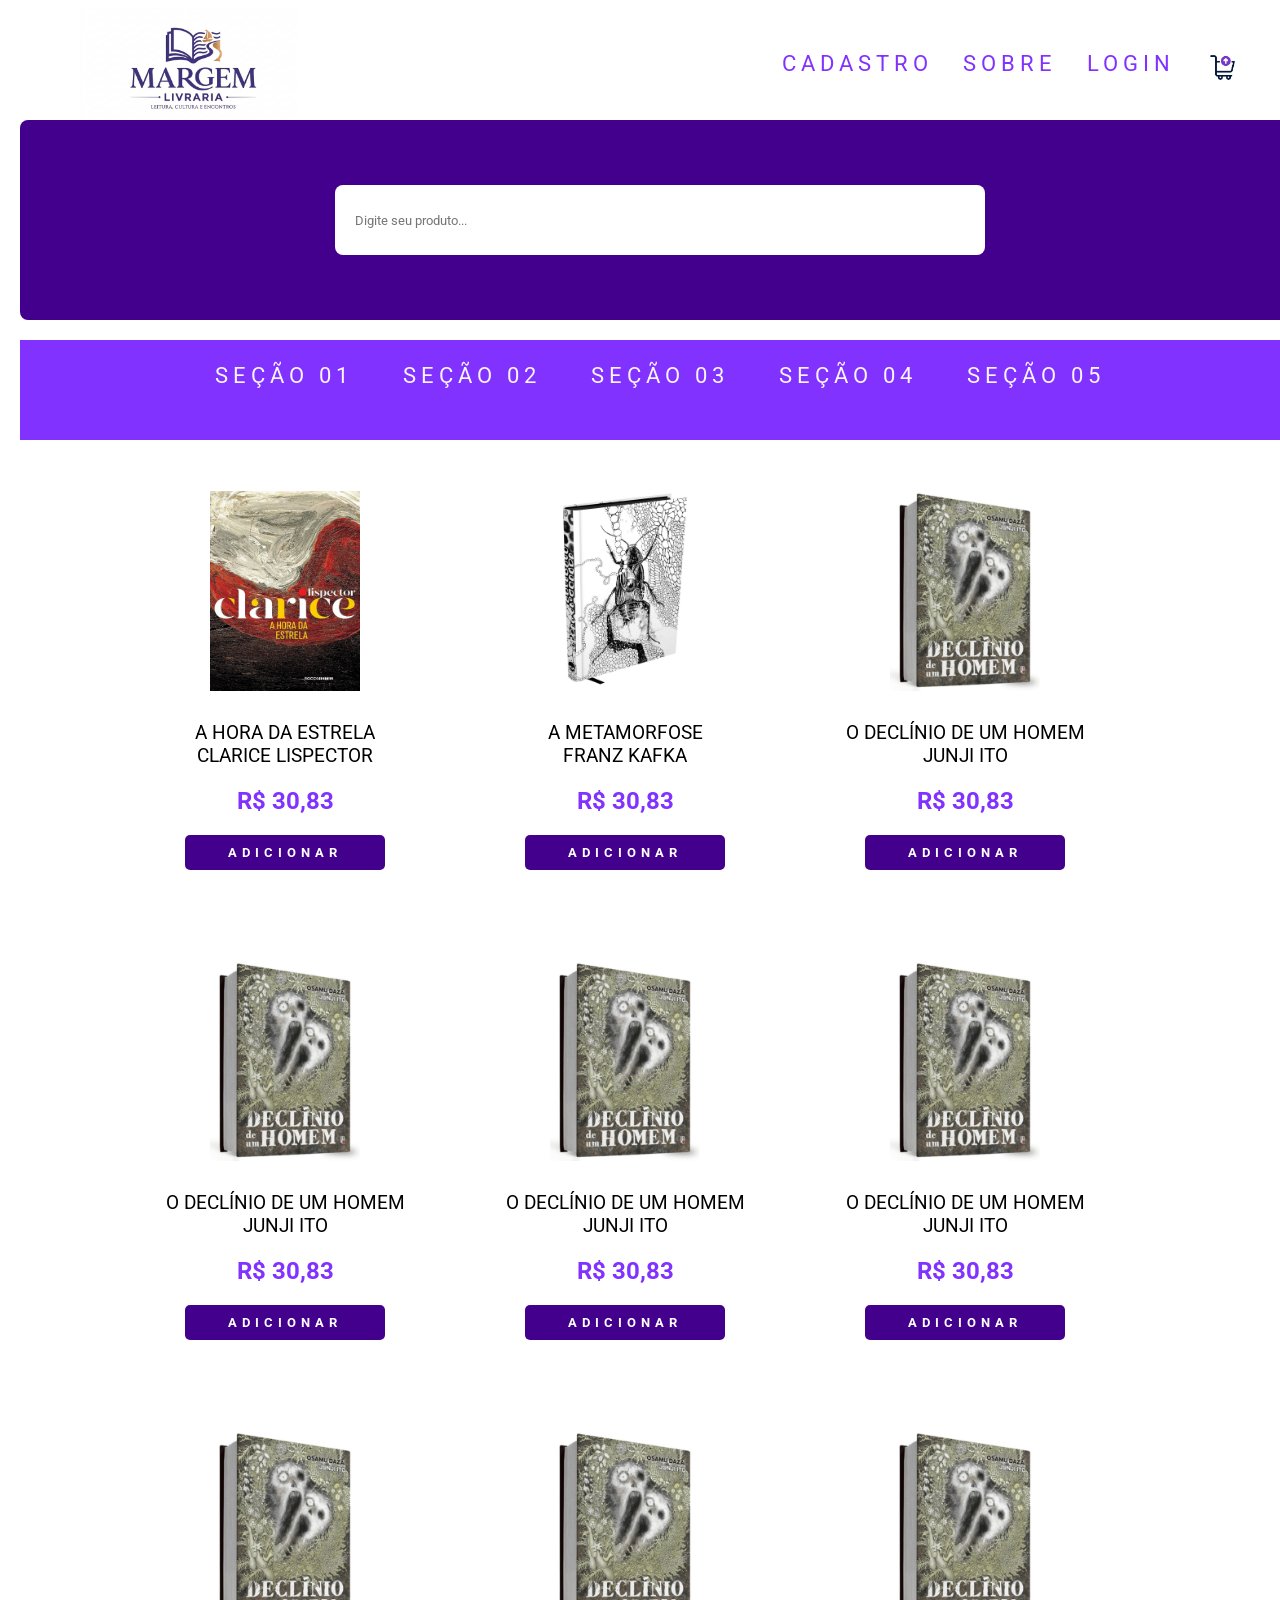
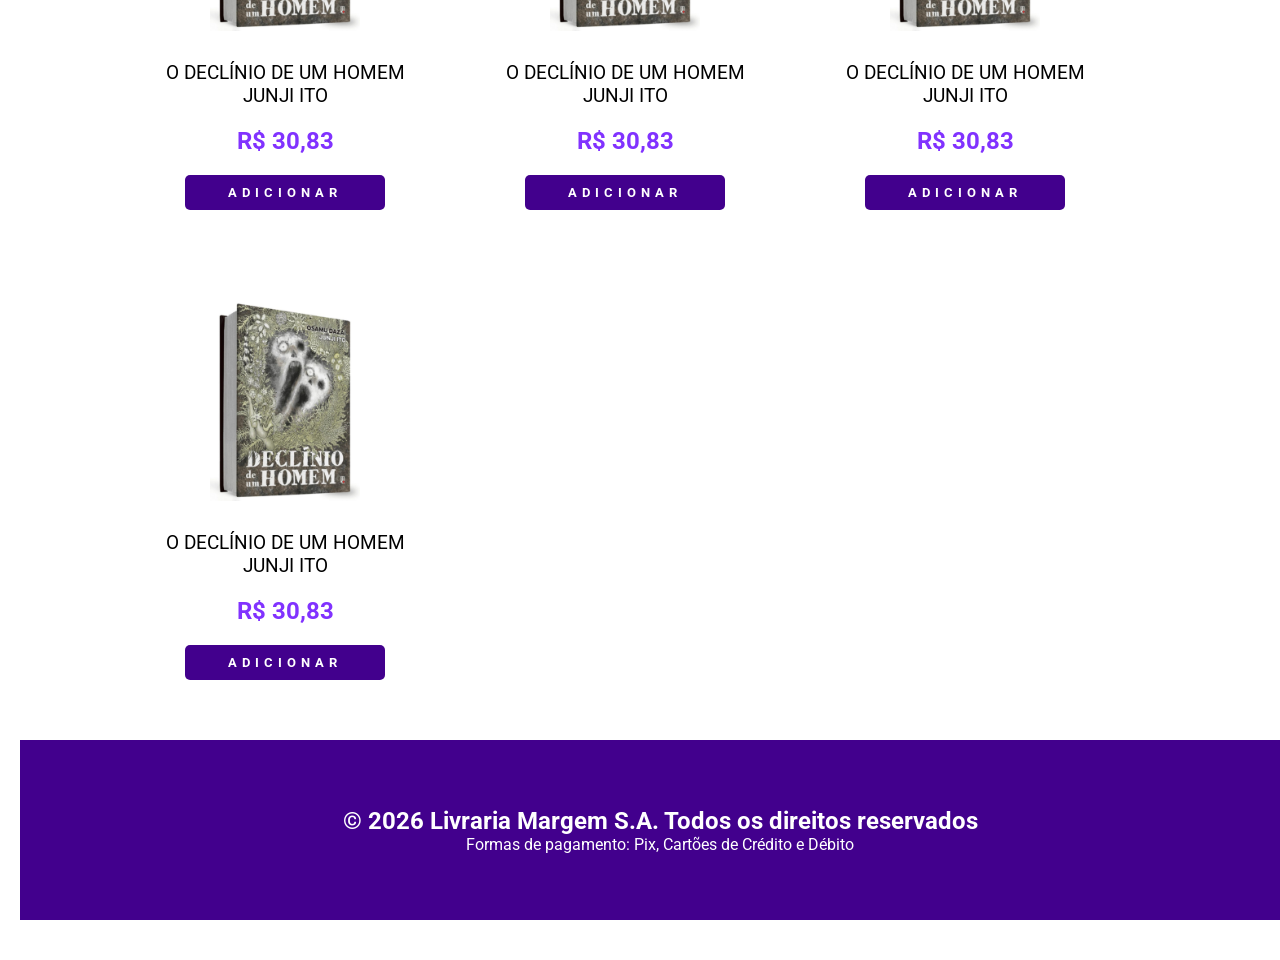
==== index.html @ a01d1246 "Menu seções criado" ====
<!DOCTYPE html>
<html lang="pt-br">
<head>
    <meta charset="UTF-8">
    <meta name="viewport" content="width=device-width, initial-scale=1.0">
    <title>Projeto Livraria Margem</title>

    <link rel="stylesheet" href="css/style_estrutura_pagina.css">
</head>
<body>

    <main id="geral">

        <header id="cabecalho">

            <div id="logo">
                <a href="index.html">
                    <img src="imagens/logo_atual_oficial.png" alt="Logo da Livraria Margem">
                </a>
            </div>

            <nav id="menu">
                <ul>
                    <li><a href="paginas/cadastro.html">Cadastro</a></li>
                    <li><a href="paginas/sobre.html">Sobre</a></li>
                    <li><a href="paginas/login.html">Login</a></li>

                    <li>
                        <a href="paginas/carrinho.html">
                            <img src="imagens/carrinho.jpg" alt="Carrinho">
                        </a>
                    </li>

                </ul>
            </nav>

        </header>

        <section id="pesquisa">
            <input
                type="text"
                name="pesquisa"
                class="input-pesquisa"
                placeholder="Digite seu produto...">
        </section>

        <section id="secoes-produtos">
            <ul id="menu-secoes">
                <li><a href="#" class="lnk-secao">Seção 01</a></li>
                <li><a href="#" class="lnk-secao">Seção 02</a></li>
                <li><a href="#" class="lnk-secao">Seção 03</a></li>
                <li><a href="#" class="lnk-secao">Seção 04</a></li>
                <li><a href="#" class="lnk-secao">Seção 05</a></li>
            </ul>
        </section>

        <section id="cards">

            <div class="card">

                <img src="imagens/a_hora_da_estrela.jfif" alt="A Hora da Estrela">

                <p>A Hora da Estrela <br> Clarice Lispector</p>

                <h2>R$ 30,83</h2>

                <button
                    class="btn-add"
                    data-nome="A Hora da Estrela"
                    data-autor="Clarice Lispector"
                    data-preco="30.83"
                    data-imagem="imagens/a_hora_da_estrela.jfif">

                    Adicionar

                </button>

            </div>

            <div class="card">

                <img src="imagens/a_metamorfose.jfif" alt="A Metamorfose">

                <p>A Metamorfose <br> Franz Kafka</p>

                <h2>R$ 30,83</h2>

                <button
                    class="btn-add"
                    data-nome="A Metamorfose"
                    data-autor="Franz Kafka"
                    data-preco="30.83"
                    data-imagem="imagens/a_metamorfose.jfif">

                    Adicionar

                </button>

            </div>

            <div class="card">
                
                <img src="imagens/declinio_de_um_homem.jfif" alt="O declinio de um homem">

                <p>O Declínio de um Homem <br> Junji Ito</p>

                <h2>R$ 30,83</h2>

                <!-- O Declínio de um Homem -->
                <button
                class="btn-add"
                data-nome="O Declínio de um Homem"
                data-autor="Osamu Dazai"
                data-preco="30.83"
                data-imagem="imagens/declinio_de_um_homem.jfif">
                Adicionar
                </button>
            </div>
            
            <div class="card">

                <img src="imagens/declinio_de_um_homem.jfif" alt="O declinio de um homem">

                <p>O Declínio de um Homem <br> Junji Ito</p>

                <h2>R$ 30,83</h2>

                <!-- Carta ao Pai -->
                <button
                class="btn-add"
                data-nome="Carta ao Pai"
                data-autor="Franz Kafka"
                data-preco="30.83"
                data-imagem="imagens/carta_ao_pai.jpg">
                Adicionar
                </button>
            </div>
            
            <div class="card">

                <img src="imagens/declinio_de_um_homem.jfif" alt="O declinio de um homem">

                <p>O Declínio de um Homem <br> Junji Ito</p>

                <h2>R$ 30,83</h2>

                <!-- Cartas de um Diabo e seu Aprendiz -->
                <button
                class="btn-add"
                data-nome="Cartas de um Diabo e seu Aprendiz"
                data-autor="C. S. Lewis"
                data-preco="30.83"
                data-imagem="imagens/cartas_de_um_diabo.jpg">
                Adicionar
                </button>
            </div>
            
            <div class="card">

                <img src="imagens/declinio_de_um_homem.jfif" alt="O declinio de um homem">

                <p>O Declínio de um Homem <br> Junji Ito</p>

                <h2>R$ 30,83</h2>

                <!-- Dom Casmurro -->
                <button
                class="btn-add"
                data-nome="Dom Casmurro"
                data-autor="Machado de Assis"
                data-preco="30.83"
                data-imagem="imagens/dom_casmurro.jfif">
                Adicionar
                </button>
            </div>
            
            <div class="card">

                <img src="imagens/declinio_de_um_homem.jfif" alt="O declinio de um homem">

                <p>O Declínio de um Homem <br> Junji Ito</p>

                <h2>R$ 30,83</h2>

                <!-- Jantar Secreto -->
                <button
                class="btn-add"
                data-nome="Jantar Secreto"
                data-autor="Raphael Montes"
                data-preco="30.83"
                data-imagem="imagens/jantar_secreto.jpg">
                Adicionar
                </button>
            </div>
            
            <div class="card">

                <img src="imagens/declinio_de_um_homem.jfif" alt="O declinio de um homem">

                <p>O Declínio de um Homem <br> Junji Ito</p>

                <h2>R$ 30,83</h2>

                <!-- Meu Pé de Laranja Lima -->
                <button
                class="btn-add"
                data-nome="Meu Pé de Laranja Lima"
                data-autor="José Mauro de Vasconcelos"
                data-preco="30.83"
                data-imagem="imagens/meu_pe_de_laranja_lima.jfif">
                Adicionar
                </button>
            </div>
            
            <div class="card">

                <img src="imagens/declinio_de_um_homem.jfif" alt="O declinio de um homem">

                <p>O Declínio de um Homem <br> Junji Ito</p>

                <h2>R$ 30,83</h2>

                <!-- Noites Brancas -->
                <button
                class="btn-add"
                data-nome="Noites Brancas"
                data-autor="Fiódor Dostoiévski"
                data-preco="30.83"
                data-imagem="imagens/noites_brancas.jfif">
                Adicionar
                </button>
            </div>
            
            <div class="card">

                <img src="imagens/declinio_de_um_homem.jfif" alt="O declinio de um homem">

                <p>O Declínio de um Homem <br> Junji Ito</p>

                <h2>R$ 30,83</h2>

                <!-- Alice no País das Maravilhas -->
                <button
                class="btn-add"
                data-nome="Alice no País das Maravilhas"
                data-autor="Lewis Carroll"
                data-preco="30.83"
                data-imagem="imagens/alice_in_wonderland.jpg">
                Adicionar
                </button>
            </div>
            

        </section>

        <footer id="rodape">

            <h2>&copy; 2026 Livraria Margem S.A. Todos os direitos reservados</h2>

            <p>Formas de pagamento: Pix, Cartões de Crédito e Débito</p>

        </footer>

    </main>

    <script src="js/adicionar_carrinho.js"></script>

</body>
</html>
---- css/style_estrutura_pagina.css ----
@import url('https://fonts.googleapis.com/css2?family=Roboto:ital,wght@0,100..900;1,100..900&display=swap');



/*DEFINE AS CONFIGURAÇÕES EM TODOS OS ELEMENTOS DA PÁGINA*/
*{
   margin: 0px;
   padding: 0px;
   box-sizing: border-box;
   font-family: roboto; 
}

/*CRIANDO VARIÁVEIS*/
:root{
    --cor01: #42008d;
    --cor02: #8132ff;
    --cor03: #b37fee;
    --branca: #ffffff;
}

/*FORMATANDO A TAG main PELO ID geral*/
#geral{
    margin: 20px;
    display: flex;
    flex-direction: column;
    align-items: center;
    justify-content: center;
    width: 100%;
}

/*FORMATANDO O CEBEÇALHO*/
#cabecalho{
    width: 100%;
    display: flex;
    justify-content: space-between;
    align-items: center;
    padding: 20px 60px;
    height: 100px;
}

/*CONFIGURANDO MENU NA HORIZONTAL*/
#menu ul{
    display: flex;
    gap: 30px;
    list-style: none;
}

#menu img{
    width: 35px;
    height: 35px;
}

#pesquisa{
    height: 200px;
    background-color: var(--cor01);
    display: flex;
    justify-content: center;
    align-items: center;
}

#pesquisa{
    width: 100%;
    background-color: var(--cor01);
    display: flex;
    justify-content: center;
    align-items: center;
    padding: 40px 0;
    border-radius: 8px;
}

#pesquisa input{
    width: 650px;
    height: 70px;
    border: none;
    border-radius: 8px;
    padding: 10px 20px;
    background-color: var(--branca);
}

/*FORMATANDO OS CARDS*/
#cards{
    display: grid;
    grid-template-columns: repeat(auto-fit, minmax(250px, 1fr));
    gap: 20px;
    width: 1000px;
    min-height: 800px;
}

.card{
    width: 250px;
    min-height: 450px;
    padding: 5px;
    display: flex;
    flex-direction: column;
    align-items: center;
    justify-content: center;
}

.card:hover{
    transform: translateY(-5px);
}

.card img{
    width: 150px;
    height: 200px;
    margin: 10px 0px;
}

.card p{
    font-size: 1.2em;
    text-transform: uppercase;
    margin: 20px 0px;
    text-align: center;
}

.card h2{
    color: var(--cor02);
}

.card button{
    width: 200px;
    height: 35px;
    margin: 20px;
    border: none;
    border-radius: 5px;
    background-color: var(--cor01);
    text-transform: uppercase;
    letter-spacing: 5px;
    color: var(--branca);
    font-weight: bold;
    cursor: pointer;

    transition: all .3s ease;
}

.card button:hover{
    background-color: var(--cor02);
    transform: translateY(-3px) scale(1.05);
    box-shadow: 0 6px 15px rgba(66, 0, 141, 0.3);
}

.card button:active{
    transform: scale(0.95);
}

/*FORMATANDO O RODAPÉ*/

#rodape{
    width: 100%;
    height: 180px;
    background-color: #42008d;
    margin: 20px 0px;
    color: var(--branca);
    display: flex;
    align-items: center;
    justify-content: center;
    padding: 10px;
    flex-direction: column;
}

/*FORMATANDO LINKS*/
#menu a:link{
    font-size: 1.4em;
    text-transform: uppercase;
    letter-spacing: 5px;
    text-decoration: none;
    color: var(--cor02);
}

#menu a:visited{
    font-size: 1.4em;
    text-transform: uppercase;
    letter-spacing: 5px;
    text-decoration: none;
    color: var(--cor02);
}

#menu a{
    display: inline-block;
    transition: transform .3s ease, color .3s ease;
}

#menu a:hover{
    transform: translateY(-5px);
    color: var(--cor01);
}

#menu a:active{
    color: var(--cor01);
}

#logo img{
    width: 220px;
    height: auto;
    
}

/*FORMATANDO O MENU DE SEÇÕES*/
#secoes-produtos{
    width: 100%;
    min-height: 100px;
    background-color: var(--cor02);
    margin: 20px 0px;
    padding: 20px;
    display: flex;
    align-items: center;
    justify-content: center;
}

.lnk-secao:link, .lnk-secao:visited{
    text-decoration: none;
    font-size: 1.3em;
    text-transform: uppercase;
    color: var(--branca);
}

.lnk-secao:hover{
    font-size: 1.4em;
    text-transform: uppercase;
    color: var(--cor03);
}

#menu-secoes{
    display: flex;
    justify-content: center;
    align-items: center;
    gap: 50px;
    list-style: none;
    margin-bottom:  30px;
}

#menu-secoes a:link,
#menu-secoes a:visited{
    font-size: 1.4em;
    text-transform: uppercase;
    letter-spacing: 5px;
    text-decoration: none;
    color: rgb(250, 244, 255);
}

#menu-secoes a{
    display: inline-block;
    transition: transform .3s ease, color .3s ease;
}

#menu-secoes a:hover{
    transform: translateY(-5px);
    color: rgb(176, 135, 223);
}
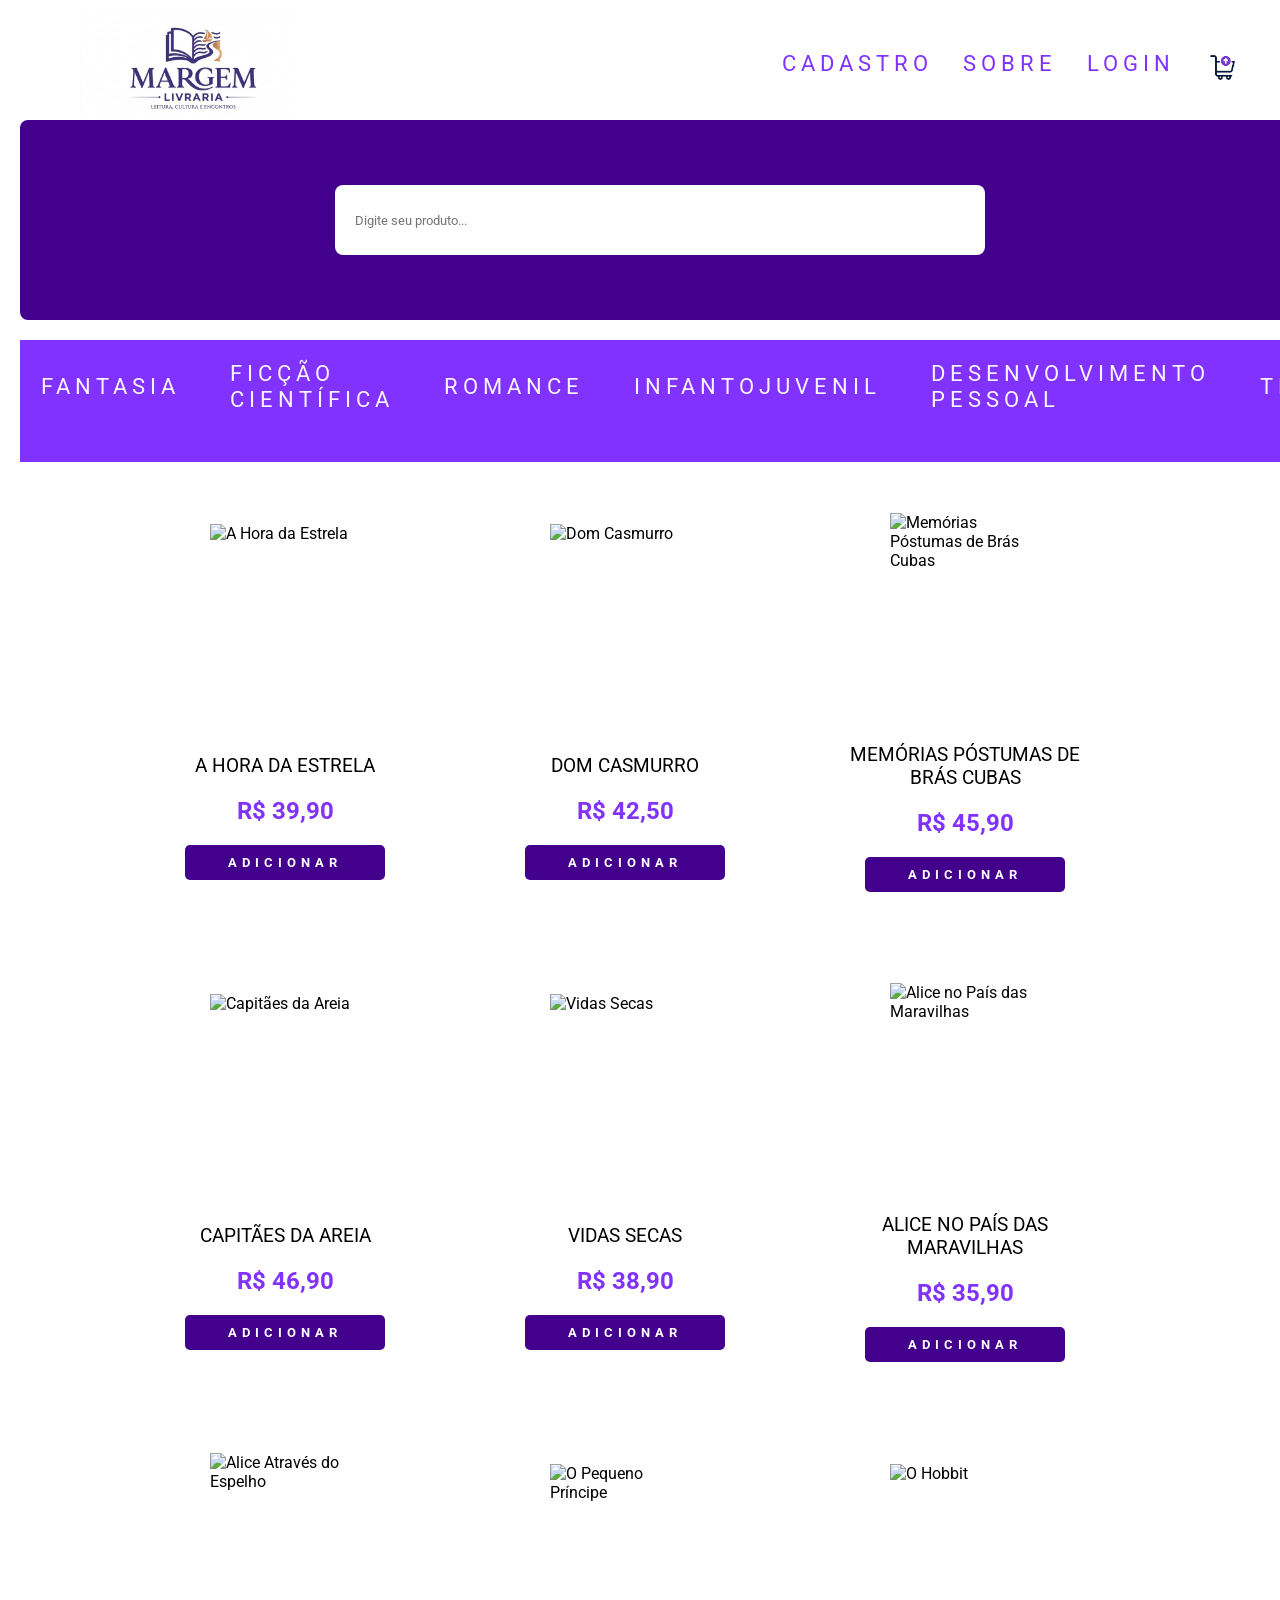
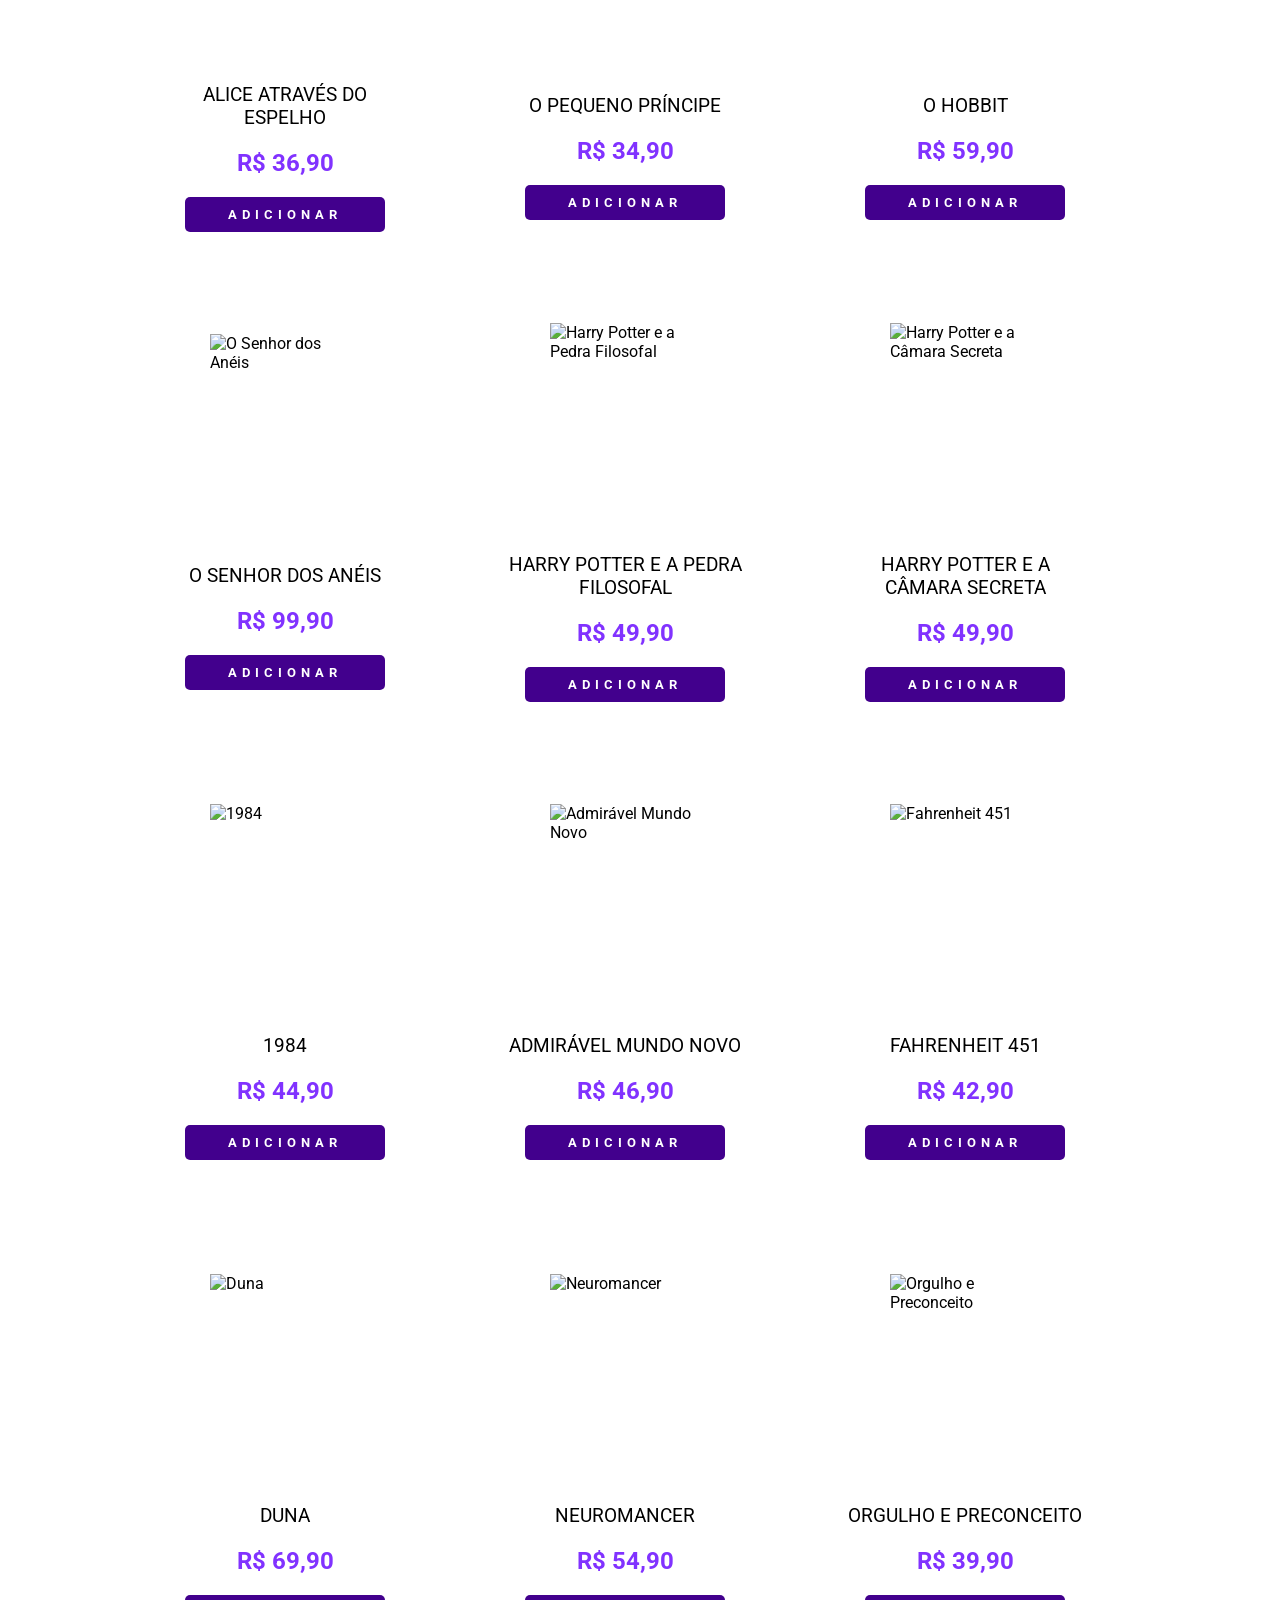
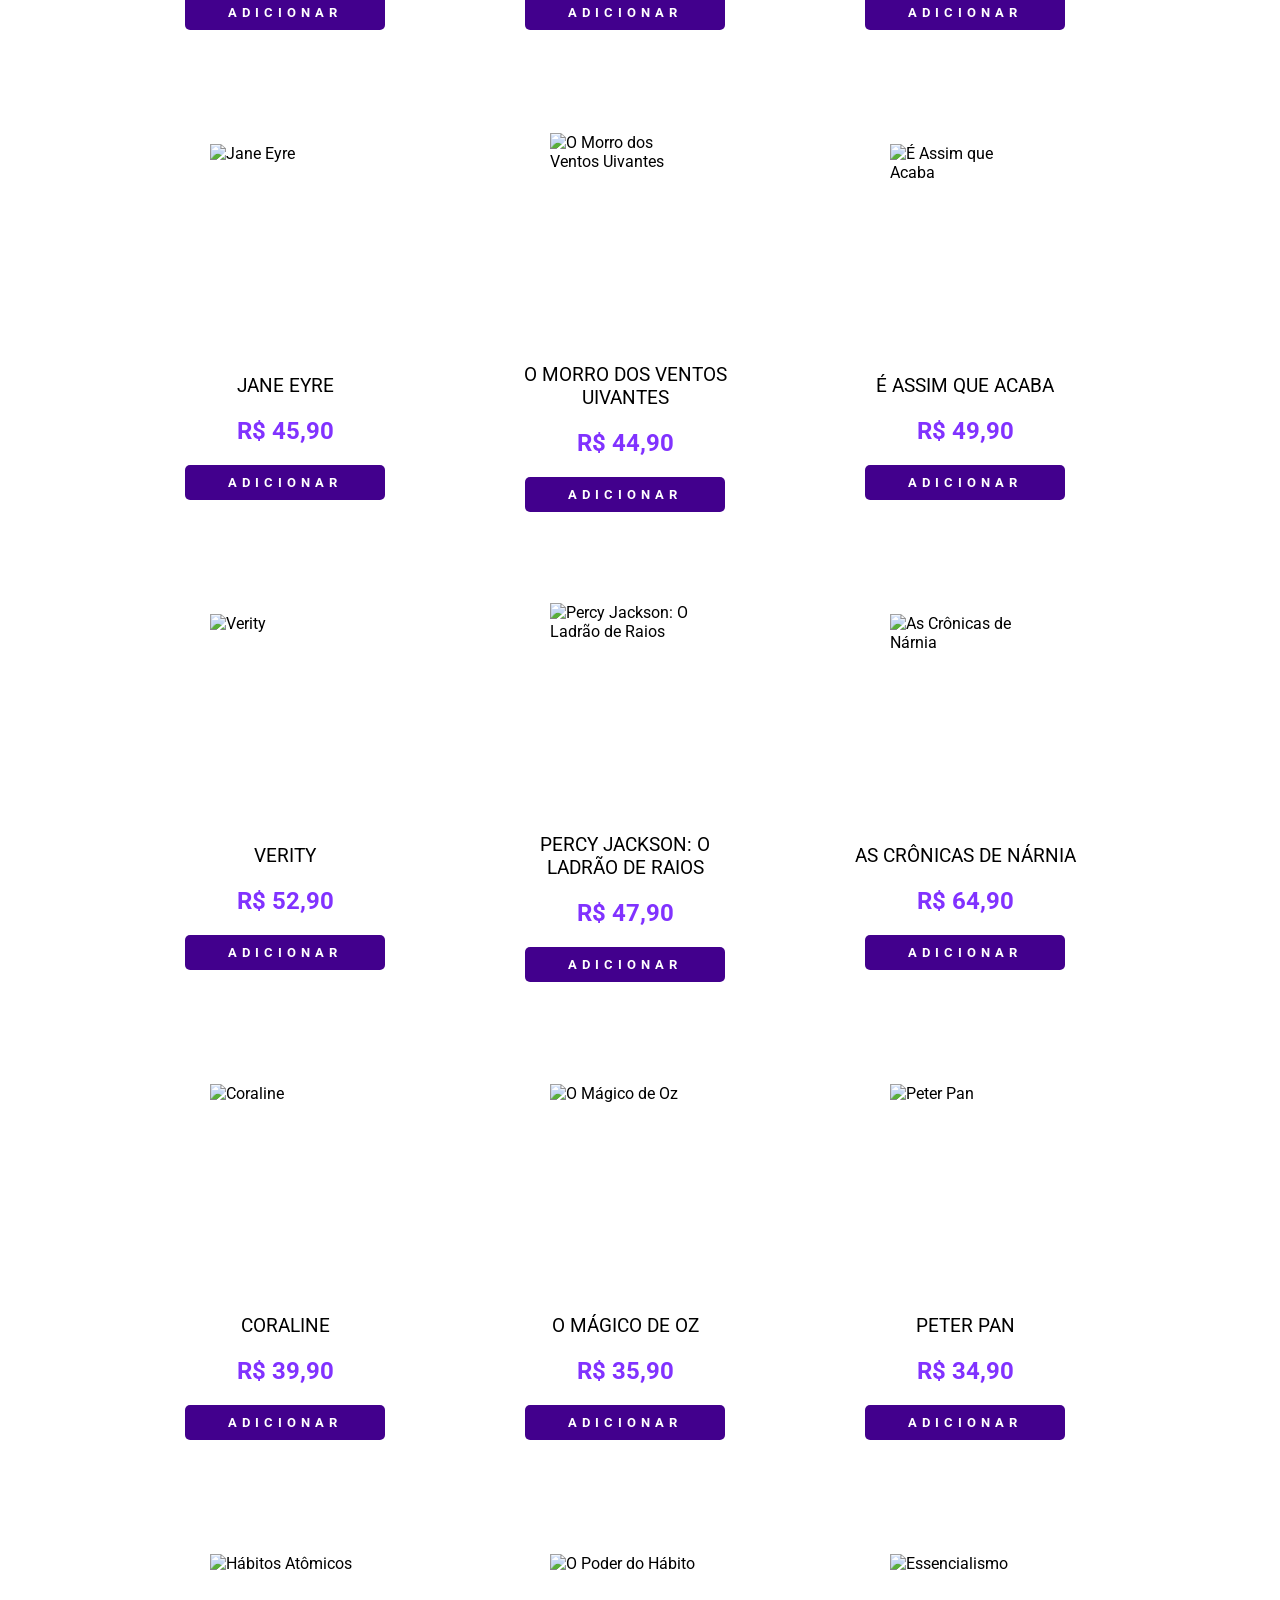
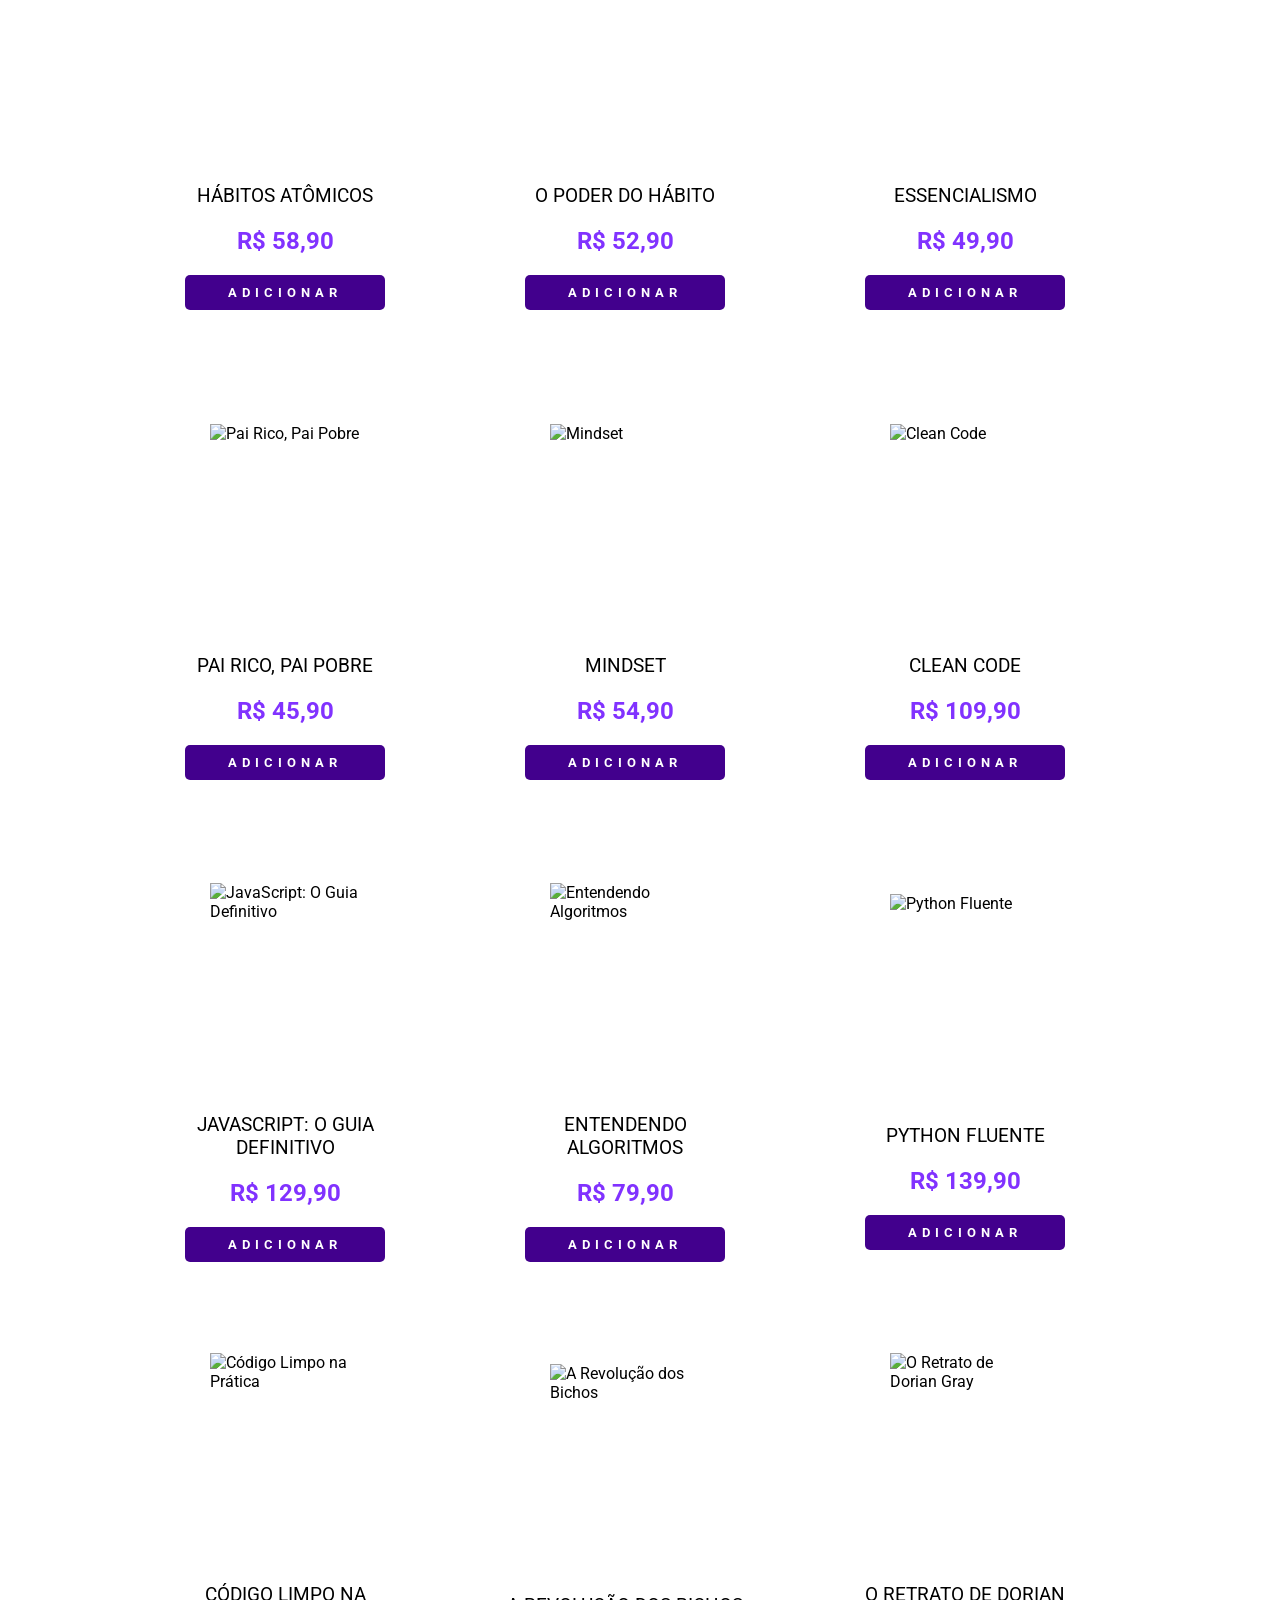
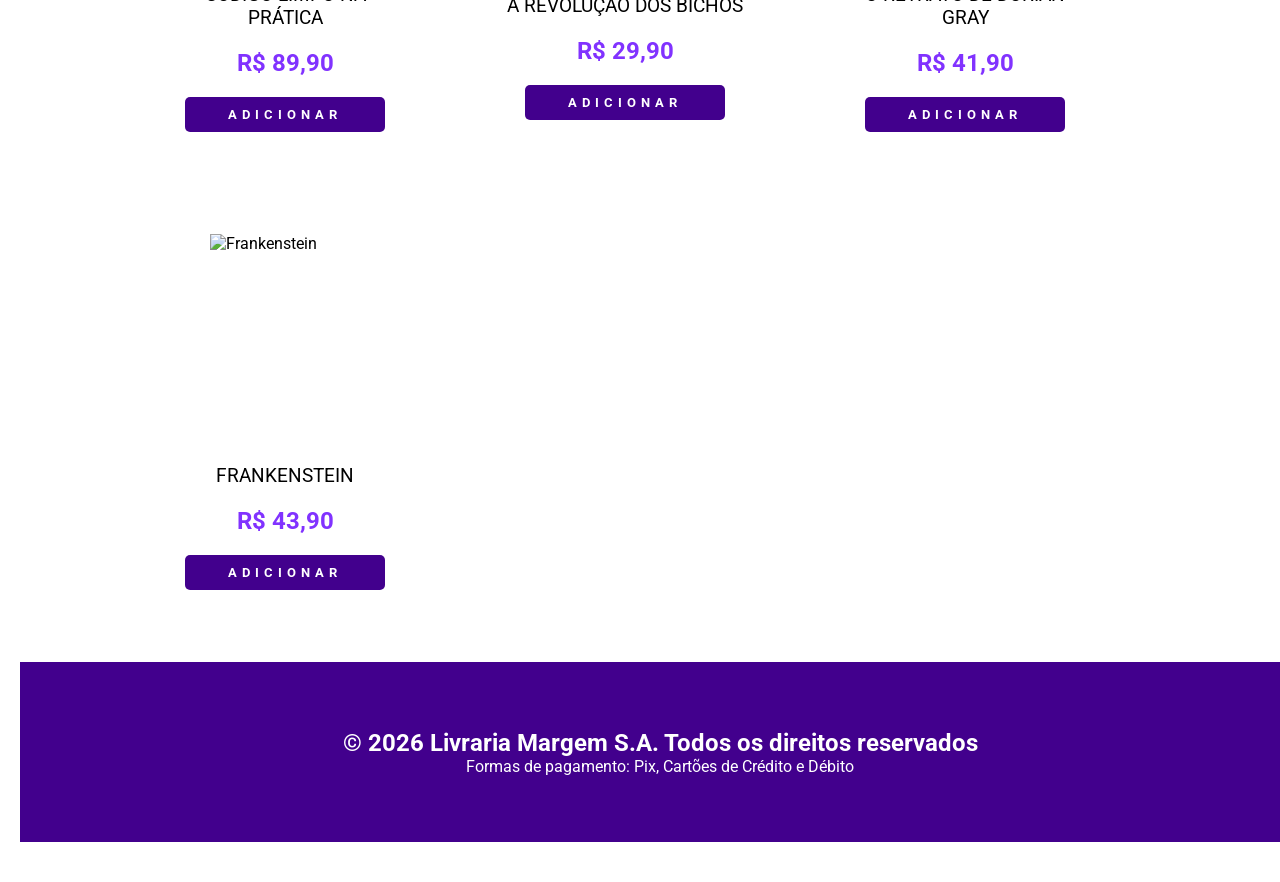
==== commit 0b5cf4e3: "Corrigida lincagem do produtos.js" ====
--- a/index.html
+++ b/index.html
@@ -6,6 +6,7 @@
     <title>Projeto Livraria Margem</title>
 
     <link rel="stylesheet" href="css/style_estrutura_pagina.css">
+    <script src="js/produtos.js" type="module" defer></script>
 </head>
 <body>
 
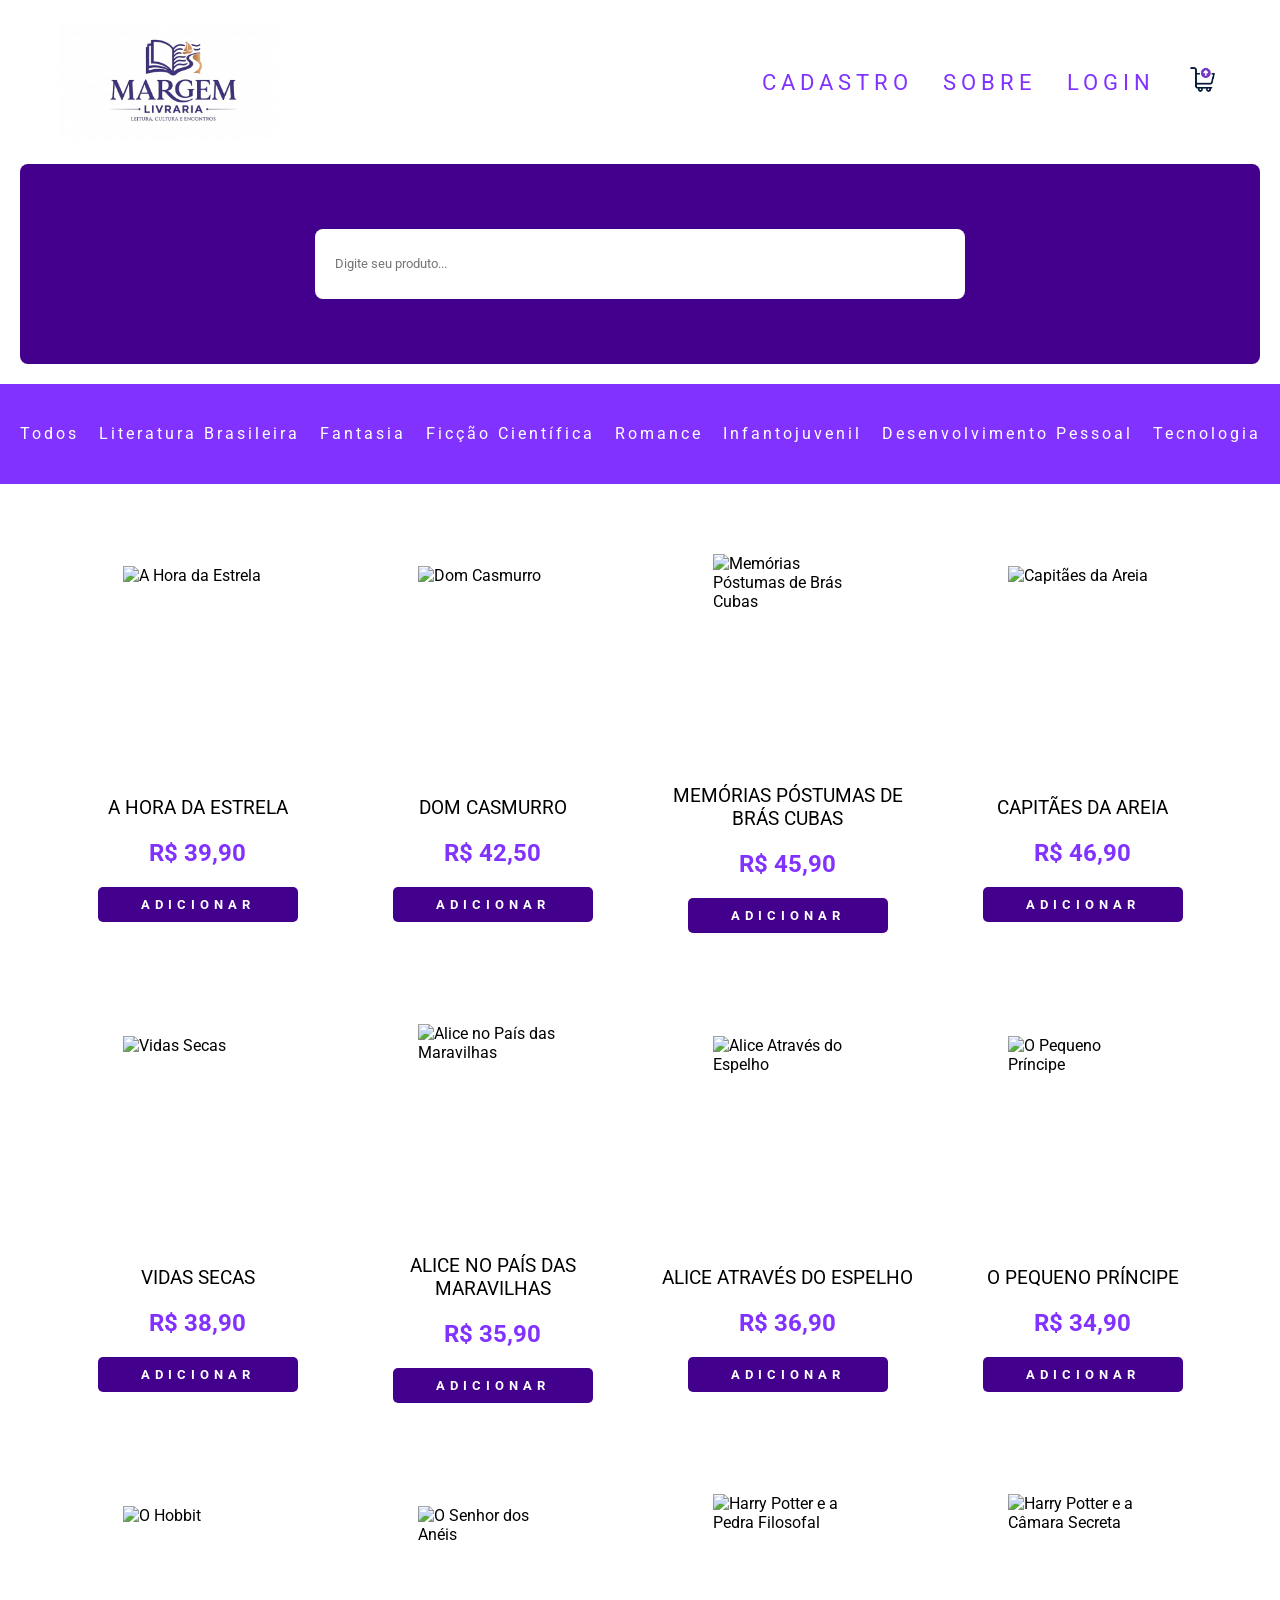
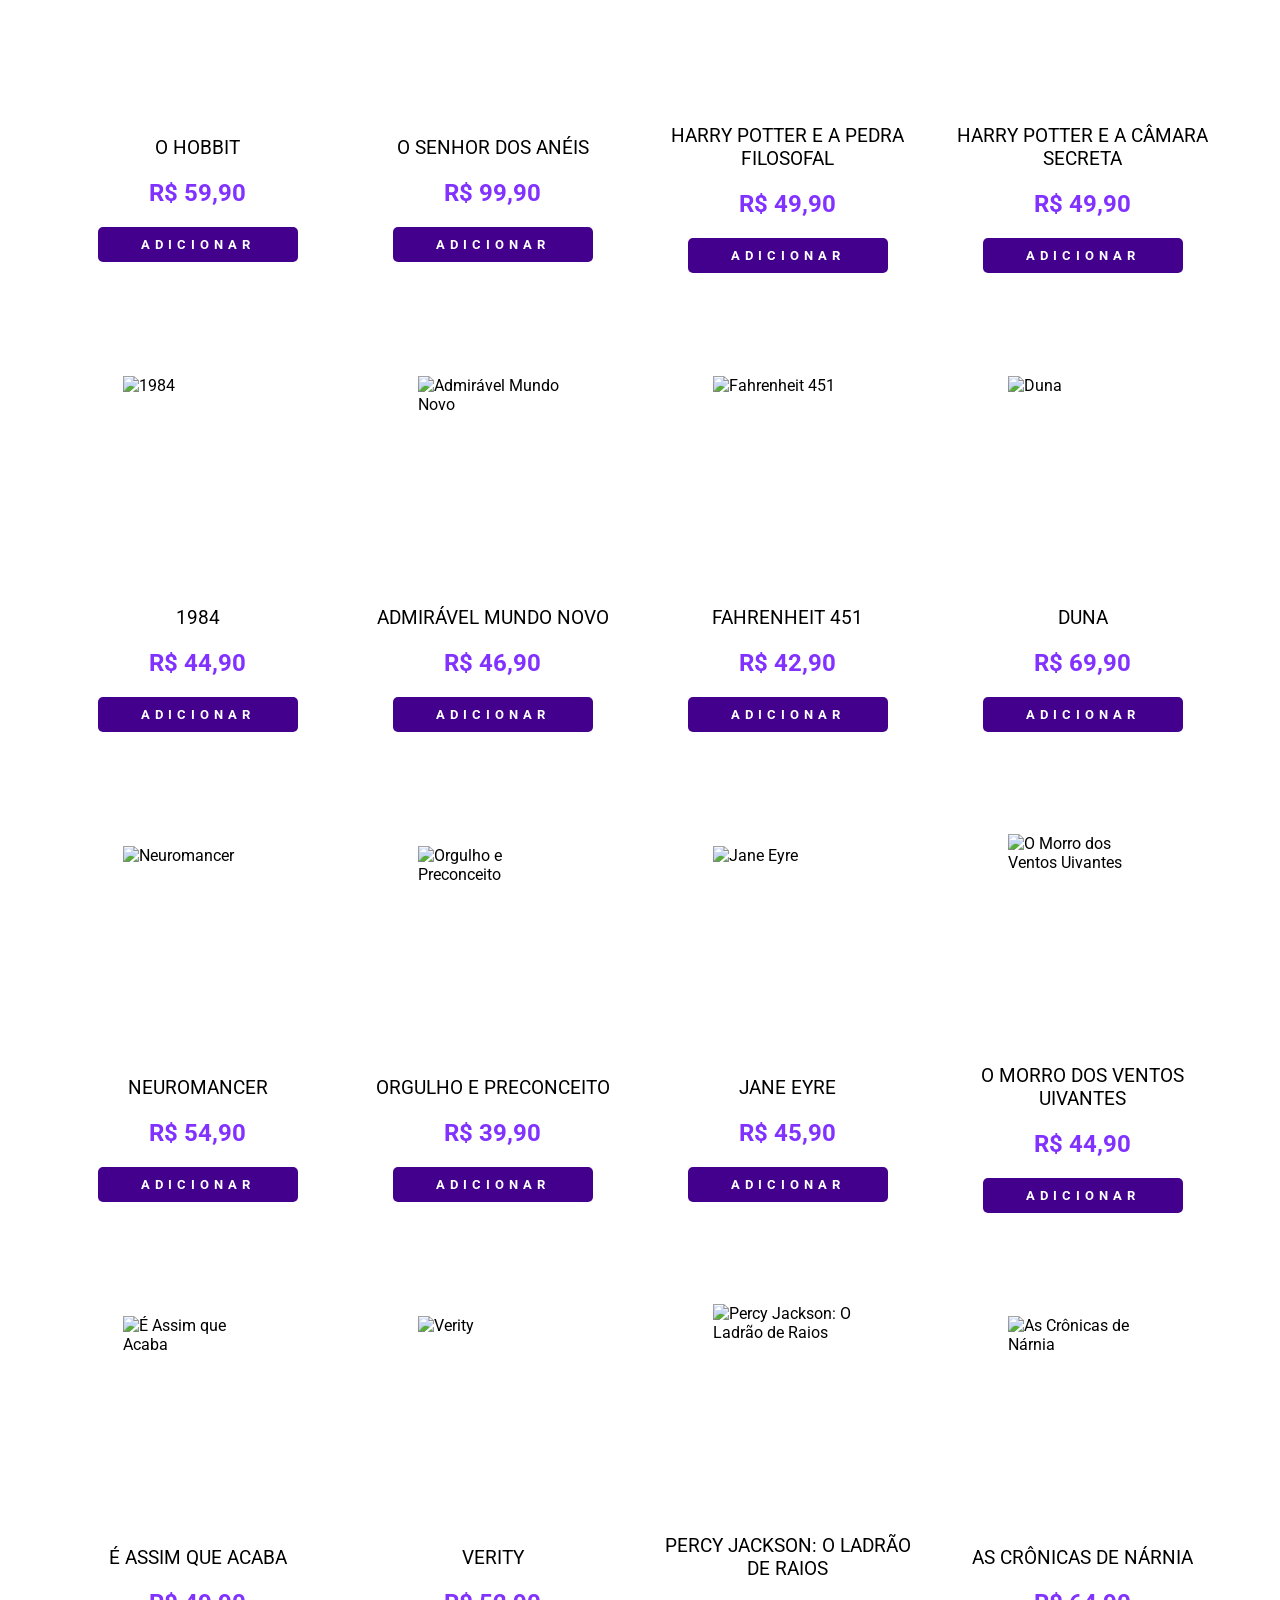
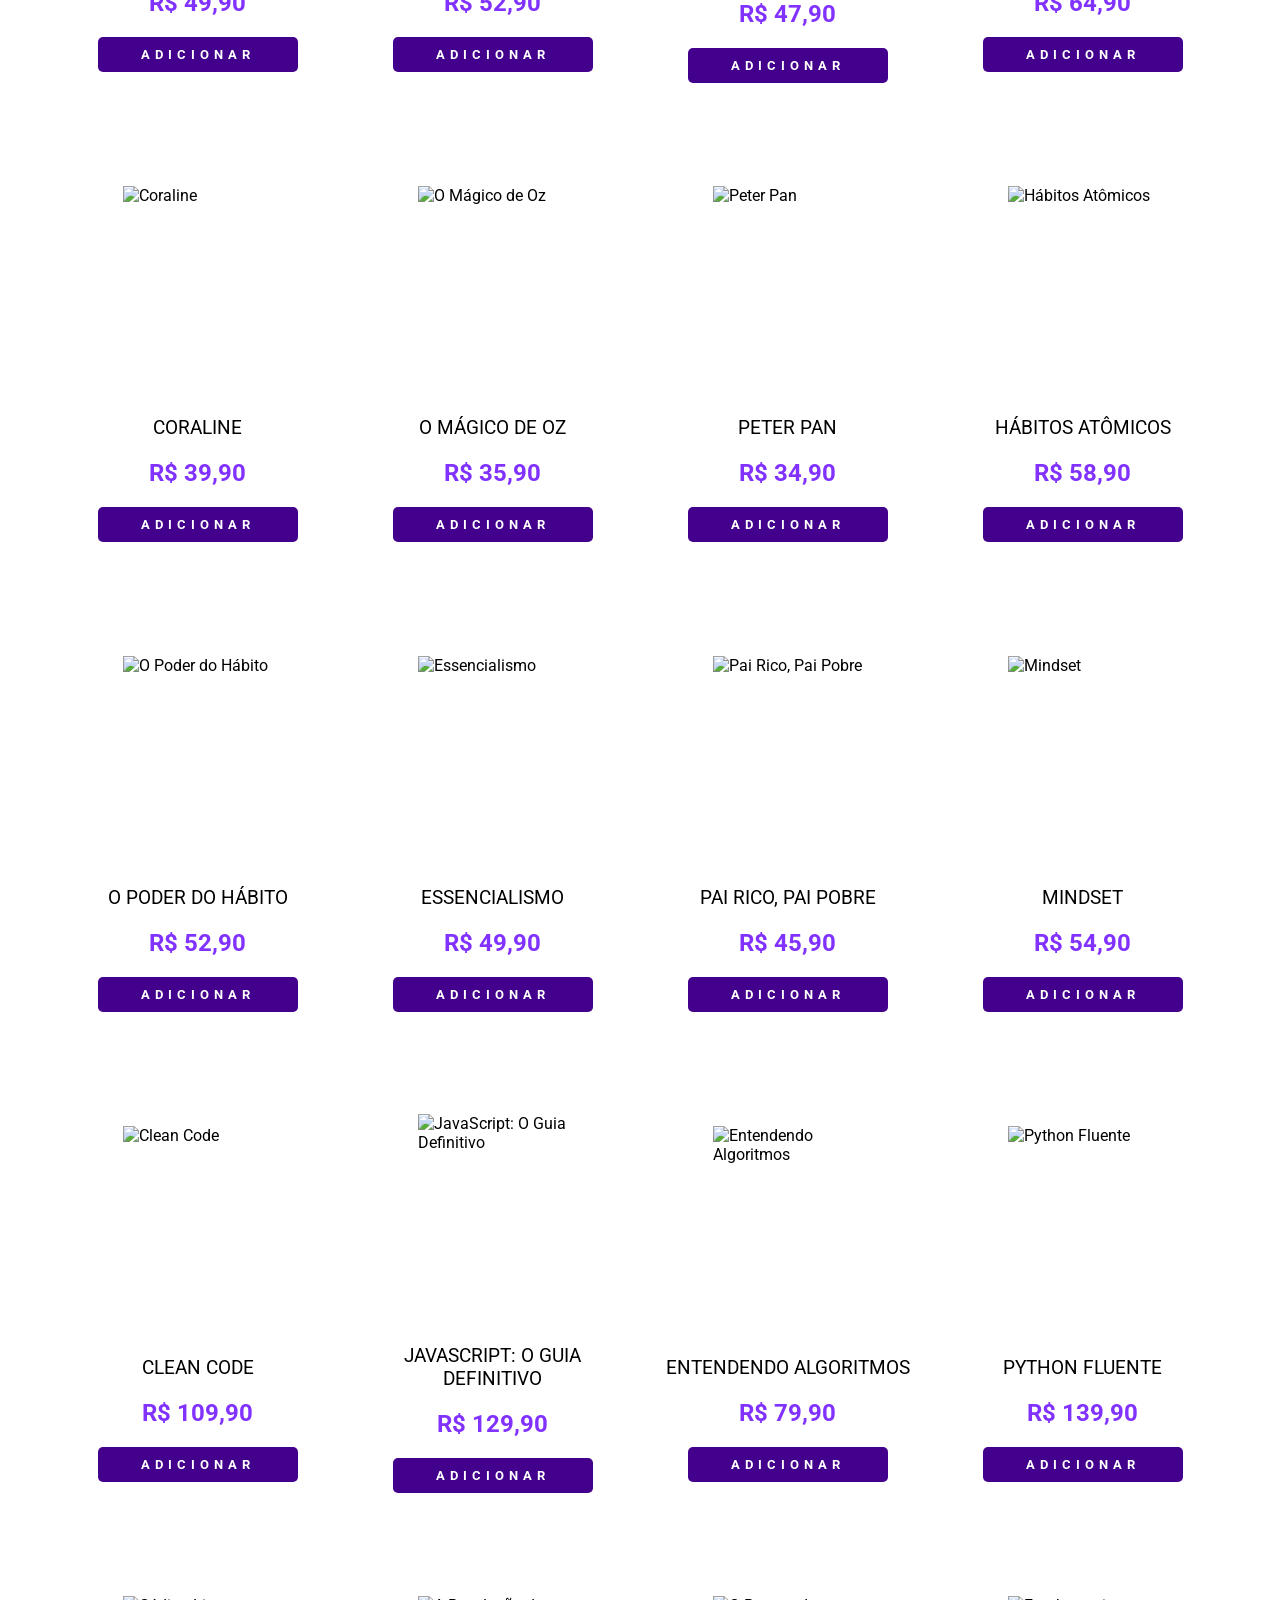
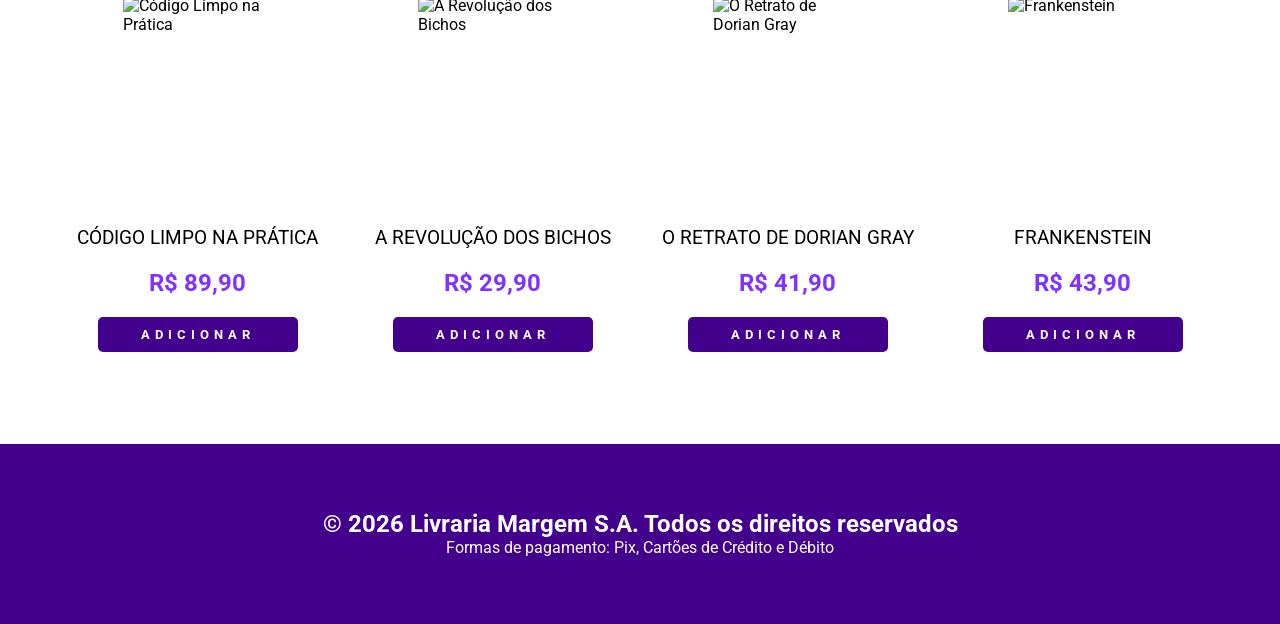
==== commit 17cbde80: "Remove os cards escitos manualmente" ====
--- a/index.html
+++ b/index.html
@@ -55,204 +55,7 @@
             </ul>
         </section>
 
-        <section id="cards">
-
-            <div class="card">
-
-                <img src="imagens/a_hora_da_estrela.jfif" alt="A Hora da Estrela">
-
-                <p>A Hora da Estrela <br> Clarice Lispector</p>
-
-                <h2>R$ 30,83</h2>
-
-                <button
-                    class="btn-add"
-                    data-nome="A Hora da Estrela"
-                    data-autor="Clarice Lispector"
-                    data-preco="30.83"
-                    data-imagem="imagens/a_hora_da_estrela.jfif">
-
-                    Adicionar
-
-                </button>
-
-            </div>
-
-            <div class="card">
-
-                <img src="imagens/a_metamorfose.jfif" alt="A Metamorfose">
-
-                <p>A Metamorfose <br> Franz Kafka</p>
-
-                <h2>R$ 30,83</h2>
-
-                <button
-                    class="btn-add"
-                    data-nome="A Metamorfose"
-                    data-autor="Franz Kafka"
-                    data-preco="30.83"
-                    data-imagem="imagens/a_metamorfose.jfif">
-
-                    Adicionar
-
-                </button>
-
-            </div>
-
-            <div class="card">
-                
-                <img src="imagens/declinio_de_um_homem.jfif" alt="O declinio de um homem">
-
-                <p>O Declínio de um Homem <br> Junji Ito</p>
-
-                <h2>R$ 30,83</h2>
-
-                <!-- O Declínio de um Homem -->
-                <button
-                class="btn-add"
-                data-nome="O Declínio de um Homem"
-                data-autor="Osamu Dazai"
-                data-preco="30.83"
-                data-imagem="imagens/declinio_de_um_homem.jfif">
-                Adicionar
-                </button>
-            </div>
-            
-            <div class="card">
-
-                <img src="imagens/declinio_de_um_homem.jfif" alt="O declinio de um homem">
-
-                <p>O Declínio de um Homem <br> Junji Ito</p>
-
-                <h2>R$ 30,83</h2>
-
-                <!-- Carta ao Pai -->
-                <button
-                class="btn-add"
-                data-nome="Carta ao Pai"
-                data-autor="Franz Kafka"
-                data-preco="30.83"
-                data-imagem="imagens/carta_ao_pai.jpg">
-                Adicionar
-                </button>
-            </div>
-            
-            <div class="card">
-
-                <img src="imagens/declinio_de_um_homem.jfif" alt="O declinio de um homem">
-
-                <p>O Declínio de um Homem <br> Junji Ito</p>
-
-                <h2>R$ 30,83</h2>
-
-                <!-- Cartas de um Diabo e seu Aprendiz -->
-                <button
-                class="btn-add"
-                data-nome="Cartas de um Diabo e seu Aprendiz"
-                data-autor="C. S. Lewis"
-                data-preco="30.83"
-                data-imagem="imagens/cartas_de_um_diabo.jpg">
-                Adicionar
-                </button>
-            </div>
-            
-            <div class="card">
-
-                <img src="imagens/declinio_de_um_homem.jfif" alt="O declinio de um homem">
-
-                <p>O Declínio de um Homem <br> Junji Ito</p>
-
-                <h2>R$ 30,83</h2>
-
-                <!-- Dom Casmurro -->
-                <button
-                class="btn-add"
-                data-nome="Dom Casmurro"
-                data-autor="Machado de Assis"
-                data-preco="30.83"
-                data-imagem="imagens/dom_casmurro.jfif">
-                Adicionar
-                </button>
-            </div>
-            
-            <div class="card">
-
-                <img src="imagens/declinio_de_um_homem.jfif" alt="O declinio de um homem">
-
-                <p>O Declínio de um Homem <br> Junji Ito</p>
-
-                <h2>R$ 30,83</h2>
-
-                <!-- Jantar Secreto -->
-                <button
-                class="btn-add"
-                data-nome="Jantar Secreto"
-                data-autor="Raphael Montes"
-                data-preco="30.83"
-                data-imagem="imagens/jantar_secreto.jpg">
-                Adicionar
-                </button>
-            </div>
-            
-            <div class="card">
-
-                <img src="imagens/declinio_de_um_homem.jfif" alt="O declinio de um homem">
-
-                <p>O Declínio de um Homem <br> Junji Ito</p>
-
-                <h2>R$ 30,83</h2>
-
-                <!-- Meu Pé de Laranja Lima -->
-                <button
-                class="btn-add"
-                data-nome="Meu Pé de Laranja Lima"
-                data-autor="José Mauro de Vasconcelos"
-                data-preco="30.83"
-                data-imagem="imagens/meu_pe_de_laranja_lima.jfif">
-                Adicionar
-                </button>
-            </div>
-            
-            <div class="card">
-
-                <img src="imagens/declinio_de_um_homem.jfif" alt="O declinio de um homem">
-
-                <p>O Declínio de um Homem <br> Junji Ito</p>
-
-                <h2>R$ 30,83</h2>
-
-                <!-- Noites Brancas -->
-                <button
-                class="btn-add"
-                data-nome="Noites Brancas"
-                data-autor="Fiódor Dostoiévski"
-                data-preco="30.83"
-                data-imagem="imagens/noites_brancas.jfif">
-                Adicionar
-                </button>
-            </div>
-            
-            <div class="card">
-
-                <img src="imagens/declinio_de_um_homem.jfif" alt="O declinio de um homem">
-
-                <p>O Declínio de um Homem <br> Junji Ito</p>
-
-                <h2>R$ 30,83</h2>
-
-                <!-- Alice no País das Maravilhas -->
-                <button
-                class="btn-add"
-                data-nome="Alice no País das Maravilhas"
-                data-autor="Lewis Carroll"
-                data-preco="30.83"
-                data-imagem="imagens/alice_in_wonderland.jpg">
-                Adicionar
-                </button>
-            </div>
-            
-
-        </section>
+        <section id="cards" aria-label="Lista de livros"></section>
 
         <footer id="rodape">
 
--- a/css/style_estrutura_pagina.css
+++ b/css/style_estrutura_pagina.css
@@ -1,17 +1,21 @@
-
 @import url('https://fonts.googleapis.com/css2?family=Roboto:ital,wght@0,100..900;1,100..900&display=swap');
 
-
-
-/*DEFINE AS CONFIGURAÇÕES EM TODOS OS ELEMENTOS DA PÁGINA*/
+/* RESET */
 *{
-   margin: 0px;
-   padding: 0px;
-   box-sizing: border-box;
-   font-family: roboto; 
-}
-
-/*CRIANDO VARIÁVEIS*/
+    margin: 0;
+    padding: 0;
+    box-sizing: border-box;
+    font-family: Roboto, sans-serif;
+}
+
+html,
+body{
+    width: 100%;
+    min-height: 100%;
+    overflow-x: hidden;
+}
+
+/* VARIÁVEIS */
 :root{
     --cor01: #42008d;
     --cor02: #8132ff;
@@ -19,82 +23,159 @@
     --branca: #ffffff;
 }
 
-/*FORMATANDO A TAG main PELO ID geral*/
+/* ESTRUTURA GERAL */
+body{
+    background-color: var(--branca);
+}
+
 #geral{
-    margin: 20px;
+    width: 100%;
+    max-width: 100%;
     display: flex;
     flex-direction: column;
     align-items: center;
-    justify-content: center;
-    width: 100%;
-}
-
-/*FORMATANDO O CEBEÇALHO*/
+}
+
+/* CABEÇALHO */
 #cabecalho{
     width: 100%;
+    min-height: 100px;
     display: flex;
     justify-content: space-between;
     align-items: center;
     padding: 20px 60px;
-    height: 100px;
-}
-
-/*CONFIGURANDO MENU NA HORIZONTAL*/
+}
+
+#logo img{
+    width: 220px;
+    max-width: 100%;
+    height: auto;
+}
+
+/* MENU PRINCIPAL */
 #menu ul{
     display: flex;
+    align-items: center;
     gap: 30px;
     list-style: none;
+}
+
+#menu a{
+    display: inline-block;
+    font-size: 1.4em;
+    text-transform: uppercase;
+    letter-spacing: 5px;
+    text-decoration: none;
+    color: var(--cor02);
+    transition: transform .3s ease, color .3s ease;
+}
+
+#menu a:visited{
+    color: var(--cor02);
+}
+
+#menu a:hover{
+    transform: translateY(-5px);
+    color: var(--cor01);
+}
+
+#menu a:active{
+    color: var(--cor01);
 }
 
 #menu img{
     width: 35px;
     height: 35px;
-}
-
+    object-fit: contain;
+}
+
+/* PESQUISA */
 #pesquisa{
-    height: 200px;
+    width: calc(100% - 40px);
+    min-height: 200px;
     background-color: var(--cor01);
     display: flex;
     justify-content: center;
     align-items: center;
-}
-
-#pesquisa{
-    width: 100%;
-    background-color: var(--cor01);
-    display: flex;
-    justify-content: center;
-    align-items: center;
-    padding: 40px 0;
+    padding: 40px;
     border-radius: 8px;
 }
 
 #pesquisa input{
     width: 650px;
+    max-width: 100%;
     height: 70px;
     border: none;
     border-radius: 8px;
     padding: 10px 20px;
     background-color: var(--branca);
-}
-
-/*FORMATANDO OS CARDS*/
+    outline: none;
+}
+
+/* MENU DE SEÇÕES */
+#secoes-produtos{
+    width: 100%;
+    min-height: 100px;
+    background-color: var(--cor02);
+    margin: 20px 0;
+    padding: 20px;
+    display: flex;
+    align-items: center;
+    justify-content: center;
+}
+
+#menu-secoes{
+    display: flex;
+    justify-content: space-evenly;
+    align-items: center;
+    list-style: none;
+    width: 100%;
+    gap: 20px;
+    flex-wrap: nowrap; /* remover se der errado */
+}
+#menu-secoes li{
+    flex: 0 1 auto;
+}
+
+#menu-secoes a{
+    display: inline-block;
+    font-size: 1em;
+    letter-spacing: 3px;
+    text-decoration: none;
+    color: white;
+    white-space: nowrap; /* impede que o texto quebre */
+    transition: .3s;
+}
+
+#menu-secoes a:visited{
+    color: rgb(250, 244, 255);
+}
+
+#menu-secoes a:hover{
+    transform: translateY(-5px);
+    color: rgb(176, 135, 223);
+}
+
+/* CARDS */
 #cards{
+    width: 100%;
+    max-width: 1200px;
+    min-height: 800px;
     display: grid;
     grid-template-columns: repeat(auto-fit, minmax(250px, 1fr));
     gap: 20px;
-    width: 1000px;
-    min-height: 800px;
+    padding: 20px;
 }
 
 .card{
-    width: 250px;
+    width: 100%;
     min-height: 450px;
-    padding: 5px;
+    padding: 10px;
     display: flex;
     flex-direction: column;
     align-items: center;
     justify-content: center;
+    transition: transform .3s ease;
 }
 
 .card:hover{
@@ -104,13 +185,14 @@
 .card img{
     width: 150px;
     height: 200px;
-    margin: 10px 0px;
+    object-fit: cover;
+    margin: 10px 0;
 }
 
 .card p{
     font-size: 1.2em;
     text-transform: uppercase;
-    margin: 20px 0px;
+    margin: 20px 0;
     text-align: center;
 }
 
@@ -120,6 +202,7 @@
 
 .card button{
     width: 200px;
+    max-width: 100%;
     height: 35px;
     margin: 20px;
     border: none;
@@ -130,7 +213,6 @@
     color: var(--branca);
     font-weight: bold;
     cursor: pointer;
-
     transition: all .3s ease;
 }
 
@@ -144,108 +226,62 @@
     transform: scale(0.95);
 }
 
-/*FORMATANDO O RODAPÉ*/
-
+/* RODAPÉ */
 #rodape{
     width: 100%;
-    height: 180px;
-    background-color: #42008d;
-    margin: 20px 0px;
+    min-height: 180px;
+    background-color: var(--cor01);
+    margin-top: 20px;
     color: var(--branca);
     display: flex;
     align-items: center;
     justify-content: center;
-    padding: 10px;
+    padding: 20px;
     flex-direction: column;
-}
-
-/*FORMATANDO LINKS*/
-#menu a:link{
-    font-size: 1.4em;
-    text-transform: uppercase;
-    letter-spacing: 5px;
-    text-decoration: none;
-    color: var(--cor02);
-}
-
-#menu a:visited{
-    font-size: 1.4em;
-    text-transform: uppercase;
-    letter-spacing: 5px;
-    text-decoration: none;
-    color: var(--cor02);
-}
-
-#menu a{
-    display: inline-block;
-    transition: transform .3s ease, color .3s ease;
-}
-
-#menu a:hover{
-    transform: translateY(-5px);
-    color: var(--cor01);
-}
-
-#menu a:active{
-    color: var(--cor01);
-}
-
-#logo img{
-    width: 220px;
-    height: auto;
-    
-}
-
-/*FORMATANDO O MENU DE SEÇÕES*/
-#secoes-produtos{
-    width: 100%;
-    min-height: 100px;
-    background-color: var(--cor02);
-    margin: 20px 0px;
-    padding: 20px;
-    display: flex;
-    align-items: center;
-    justify-content: center;
-}
-
-.lnk-secao:link, .lnk-secao:visited{
-    text-decoration: none;
-    font-size: 1.3em;
-    text-transform: uppercase;
-    color: var(--branca);
-}
-
-.lnk-secao:hover{
-    font-size: 1.4em;
-    text-transform: uppercase;
-    color: var(--cor03);
-}
-
-#menu-secoes{
-    display: flex;
-    justify-content: center;
-    align-items: center;
-    gap: 50px;
-    list-style: none;
-    margin-bottom:  30px;
-}
-
-#menu-secoes a:link,
-#menu-secoes a:visited{
-    font-size: 1.4em;
-    text-transform: uppercase;
-    letter-spacing: 5px;
-    text-decoration: none;
-    color: rgb(250, 244, 255);
-}
-
-#menu-secoes a{
-    display: inline-block;
-    transition: transform .3s ease, color .3s ease;
-}
-
-#menu-secoes a:hover{
-    transform: translateY(-5px);
-    color: rgb(176, 135, 223);
-}
-
+    text-align: center;
+}
+
+/* RESPONSIVIDADE */
+@media (max-width: 900px){
+
+    #cabecalho{
+        flex-direction: column;
+        gap: 20px;
+        padding: 20px;
+    }
+
+    #menu ul{
+        justify-content: center;
+        flex-wrap: wrap;
+    }
+
+    #menu a{
+        font-size: 1em;
+        letter-spacing: 3px;
+    }
+
+    #menu-secoes{
+        justify-content: center;
+    }
+}
+
+@media (max-width: 600px){
+
+    #pesquisa{
+        width: calc(100% - 20px);
+        padding: 20px;
+    }
+
+    #pesquisa input{
+        height: 55px;
+    }
+
+    #cards{
+        grid-template-columns: 1fr;
+        padding: 10px;
+    }
+
+    #menu-secoes a{
+        letter-spacing: 2px;
+    }
+}
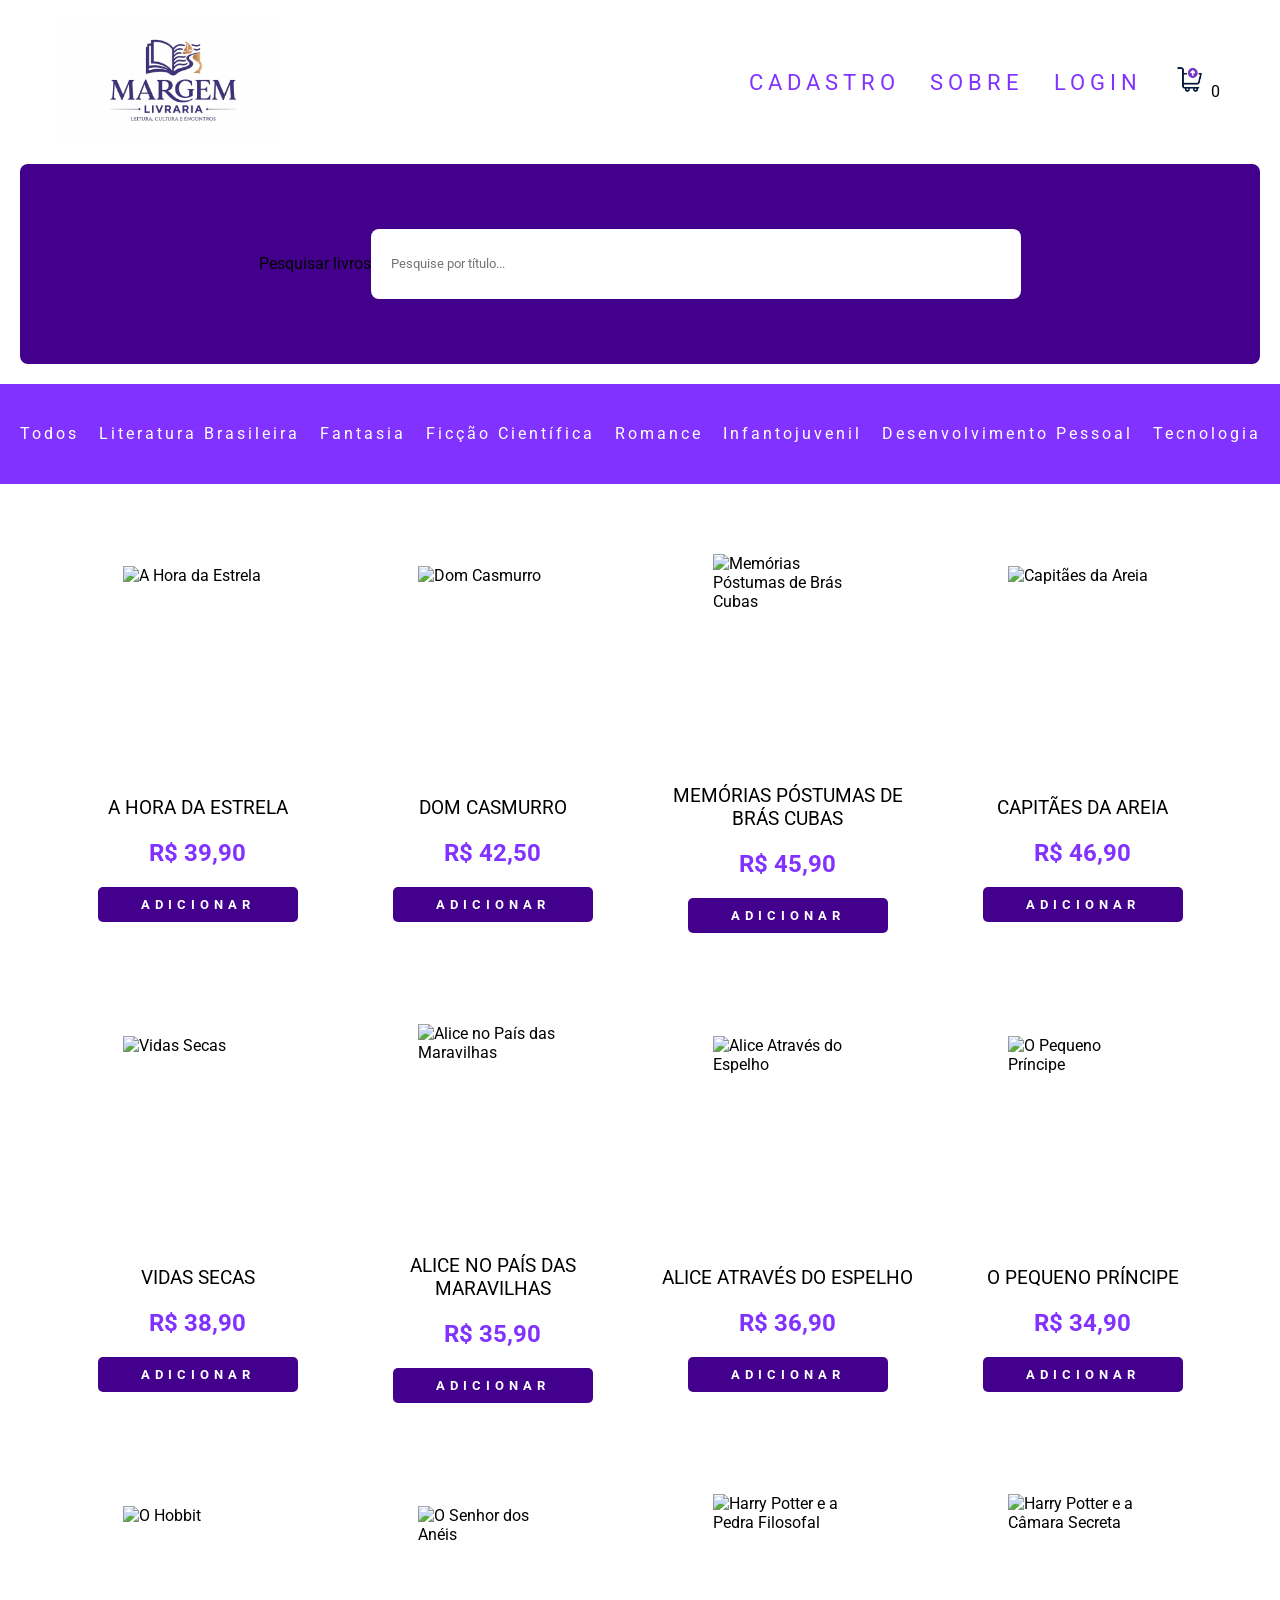
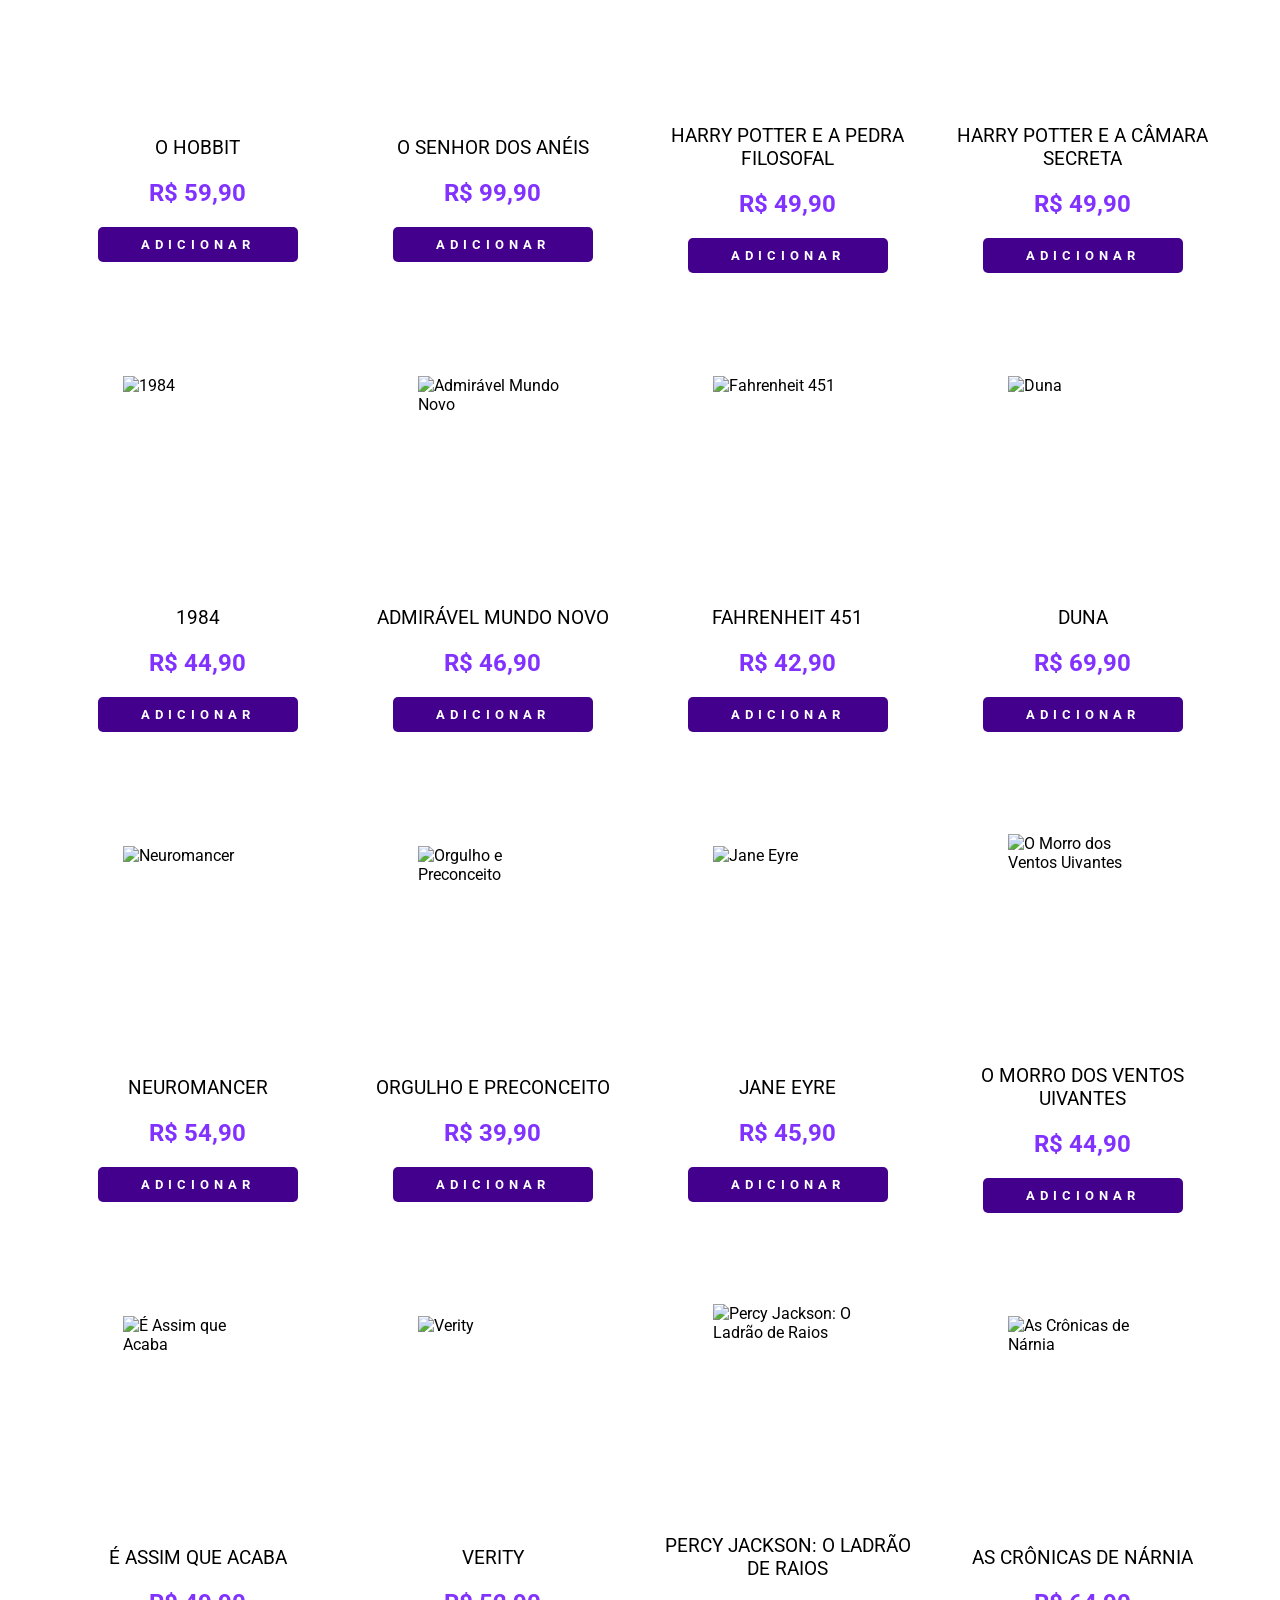
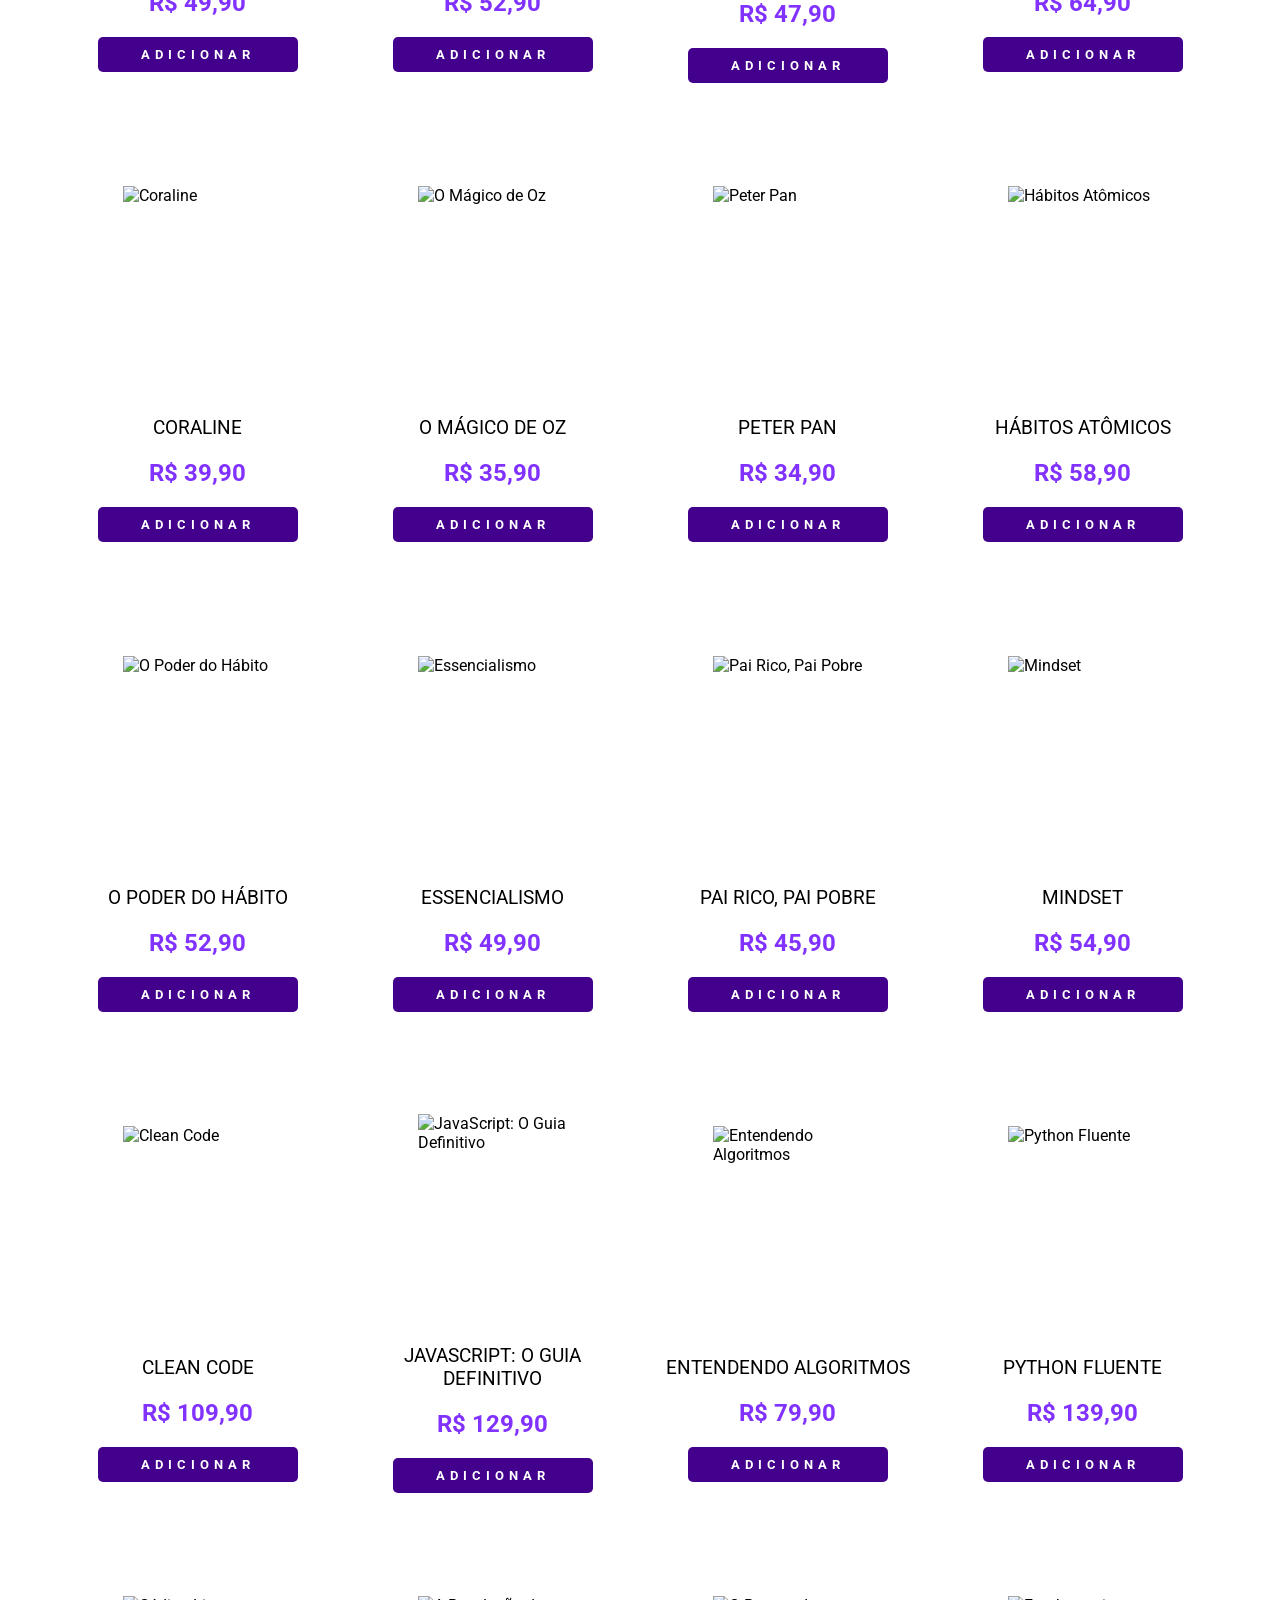
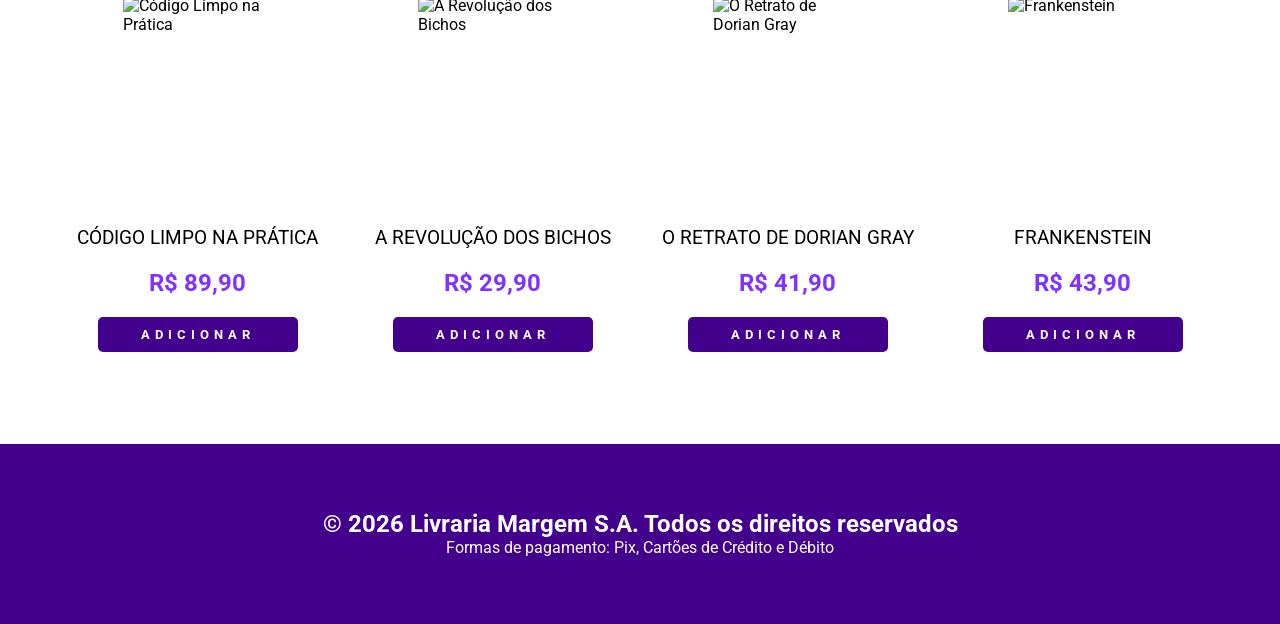
==== commit 2eddc6d2: "Atualizado contador do carrinho" ====
--- a/index.html
+++ b/index.html
@@ -8,9 +8,8 @@
     <link rel="stylesheet" href="css/style_estrutura_pagina.css">
     <script src="js/produtos.js" type="module" defer></script>
 </head>
+
 <body>
-
-    <main id="geral">
 
         <header id="cabecalho">
 
@@ -22,14 +21,15 @@
 
             <nav id="menu">
                 <ul>
-                    <li><a href="paginas/cadastro.html">Cadastro</a></li>
-                    <li><a href="paginas/sobre.html">Sobre</a></li>
-                    <li><a href="paginas/login.html">Login</a></li>
+                    <li><a href="paginas/cadastro.html" aria-label="Ir para cadastro">Cadastro</a></li>
+                    <li><a href="paginas/sobre.html" aria-label="Ver sobre">Sobre</a></li>
+                    <li><a href="paginas/login.html" aria-label="Ir para login">Login</a></li>
 
                     <li>
-                        <a href="paginas/carrinho.html">
-                            <img src="imagens/carrinho.jpg" alt="Carrinho">
+                        <a href="paginas/carrinho.html" aria-label="Abrir carrinho">
+                            <img src="imagens/carrinho.jpg" alt="">
                         </a>
+                        <span id="contador-carrinho" aria-label="0 itens no carrinho">0</span>
                     </li>
 
                 </ul>
@@ -37,25 +37,36 @@
 
         </header>
 
-        <section id="pesquisa">
-            <input
-                type="text"
-                name="pesquisa"
-                class="input-pesquisa"
-                placeholder="Digite seu produto...">
-        </section>
+        <main id="geral">
 
-        <section id="secoes-produtos">
-            <ul id="menu-secoes">
-                <li><a href="#" class="lnk-secao">Seção 01</a></li>
-                <li><a href="#" class="lnk-secao">Seção 02</a></li>
-                <li><a href="#" class="lnk-secao">Seção 03</a></li>
-                <li><a href="#" class="lnk-secao">Seção 04</a></li>
-                <li><a href="#" class="lnk-secao">Seção 05</a></li>
-            </ul>
-        </section>
+            <section id="pesquisa">
 
-        <section id="cards" aria-label="Lista de livros"></section>
+                <label for="campo-pesquisa" class="sr-only">
+                    Pesquisar livros
+                </label>
+
+                <input
+                    type="search"
+                    id="campo-pesquisa"
+                    name="pesquisa"
+                    class="input-pesquisa"
+                    placeholder="Pesquise por título..."
+                    autocomplete="off">
+            </section>
+
+            <section id="secoes-produtos">
+                <ul id="menu-secoes">
+                    <li><a href="#" class="lnk-secao">Seção 01</a></li>
+                    <li><a href="#" class="lnk-secao">Seção 02</a></li>
+                    <li><a href="#" class="lnk-secao">Seção 03</a></li>
+                    <li><a href="#" class="lnk-secao">Seção 04</a></li>
+                    <li><a href="#" class="lnk-secao">Seção 05</a></li>
+                </ul>
+            </section>
+
+            <section id="cards" aria-label="Lista de livros"></section>
+
+        </main>
 
         <footer id="rodape">
 
@@ -65,9 +76,5 @@
 
         </footer>
 
-    </main>
-
-    <script src="js/adicionar_carrinho.js"></script>
-
 </body>
 </html>
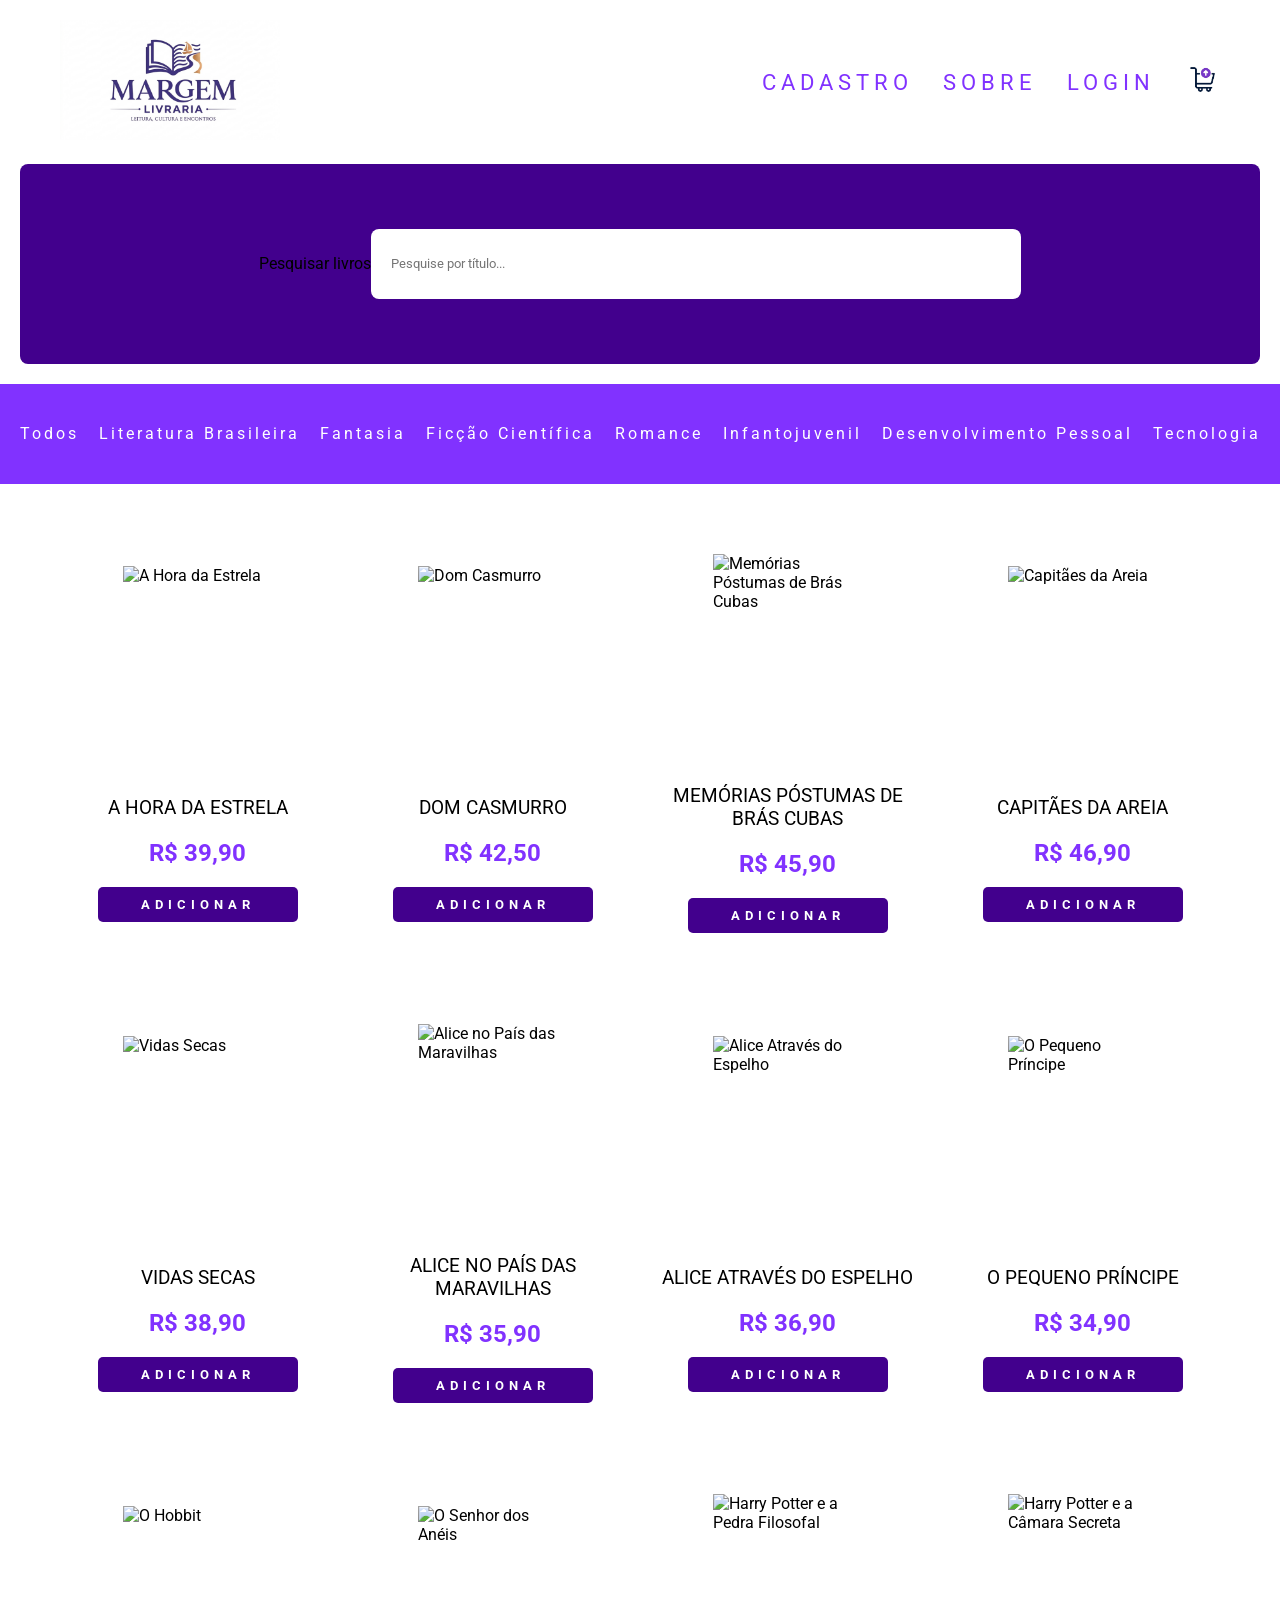
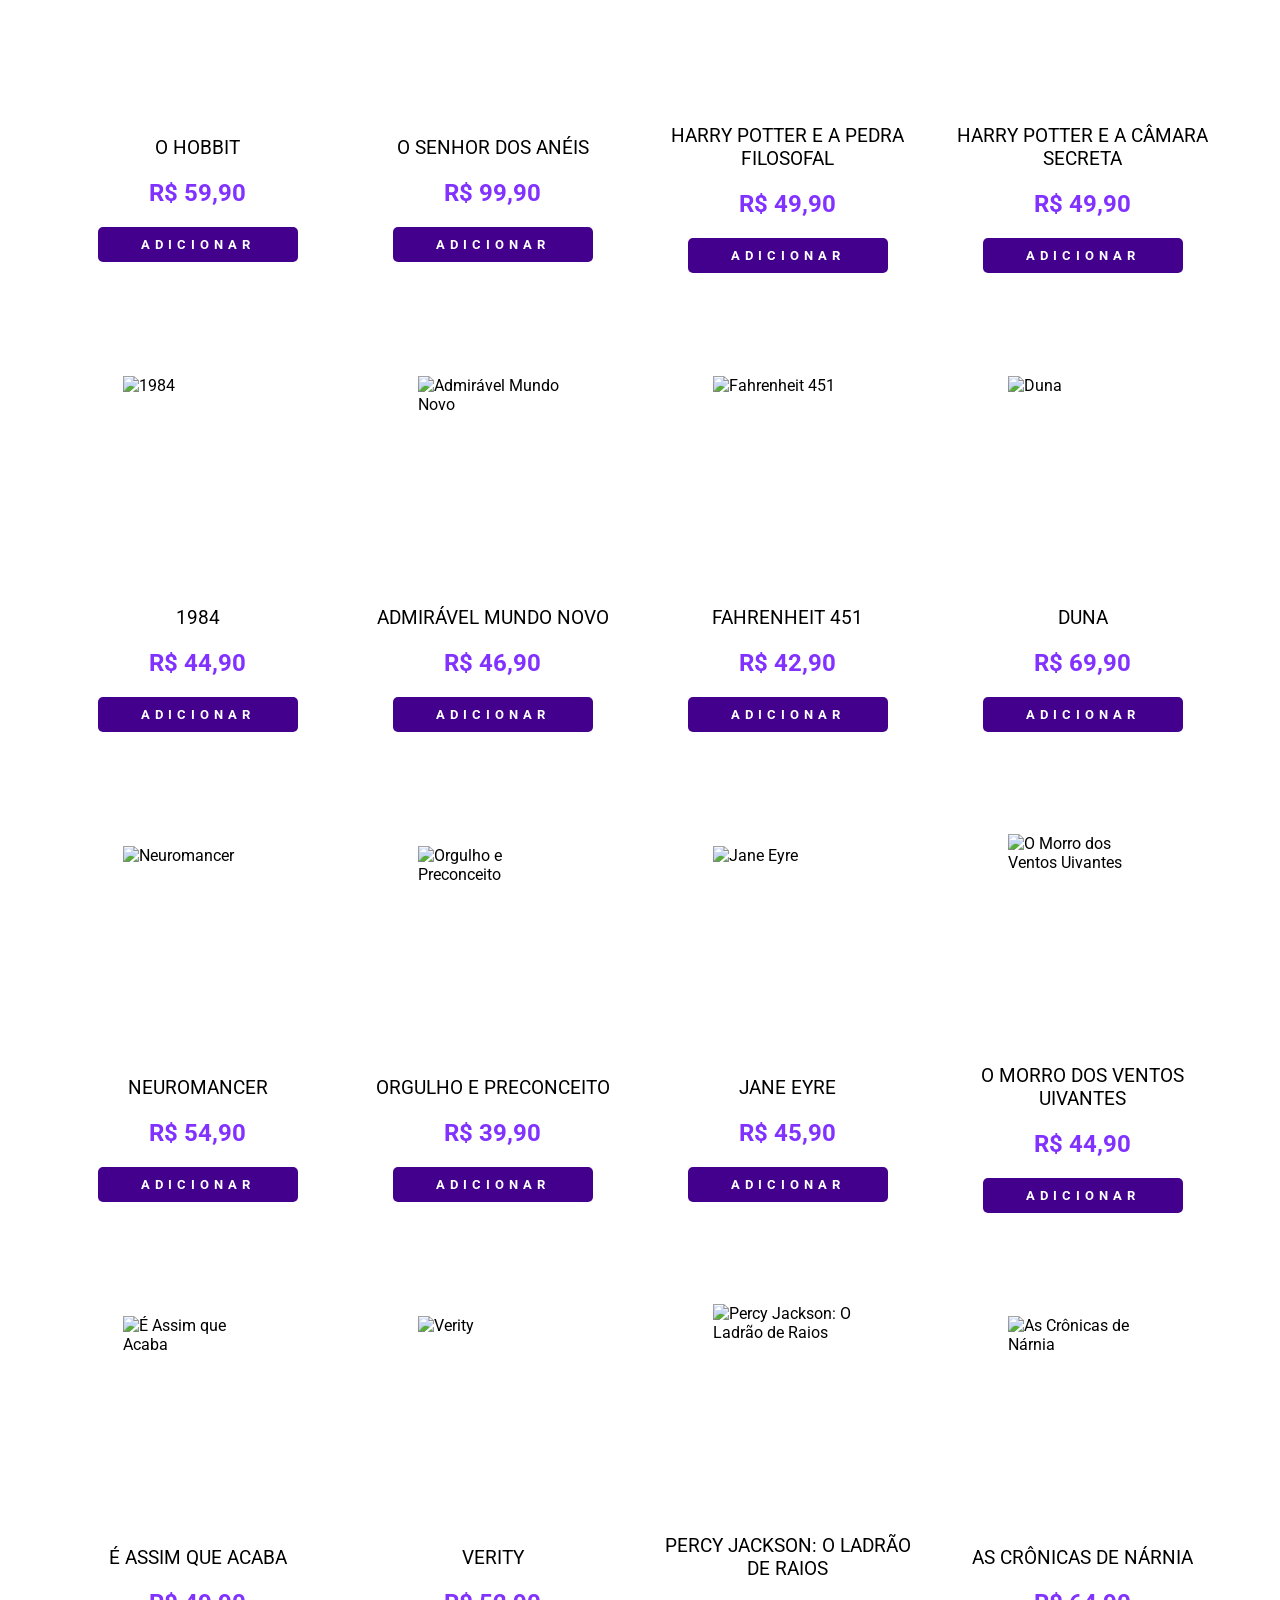
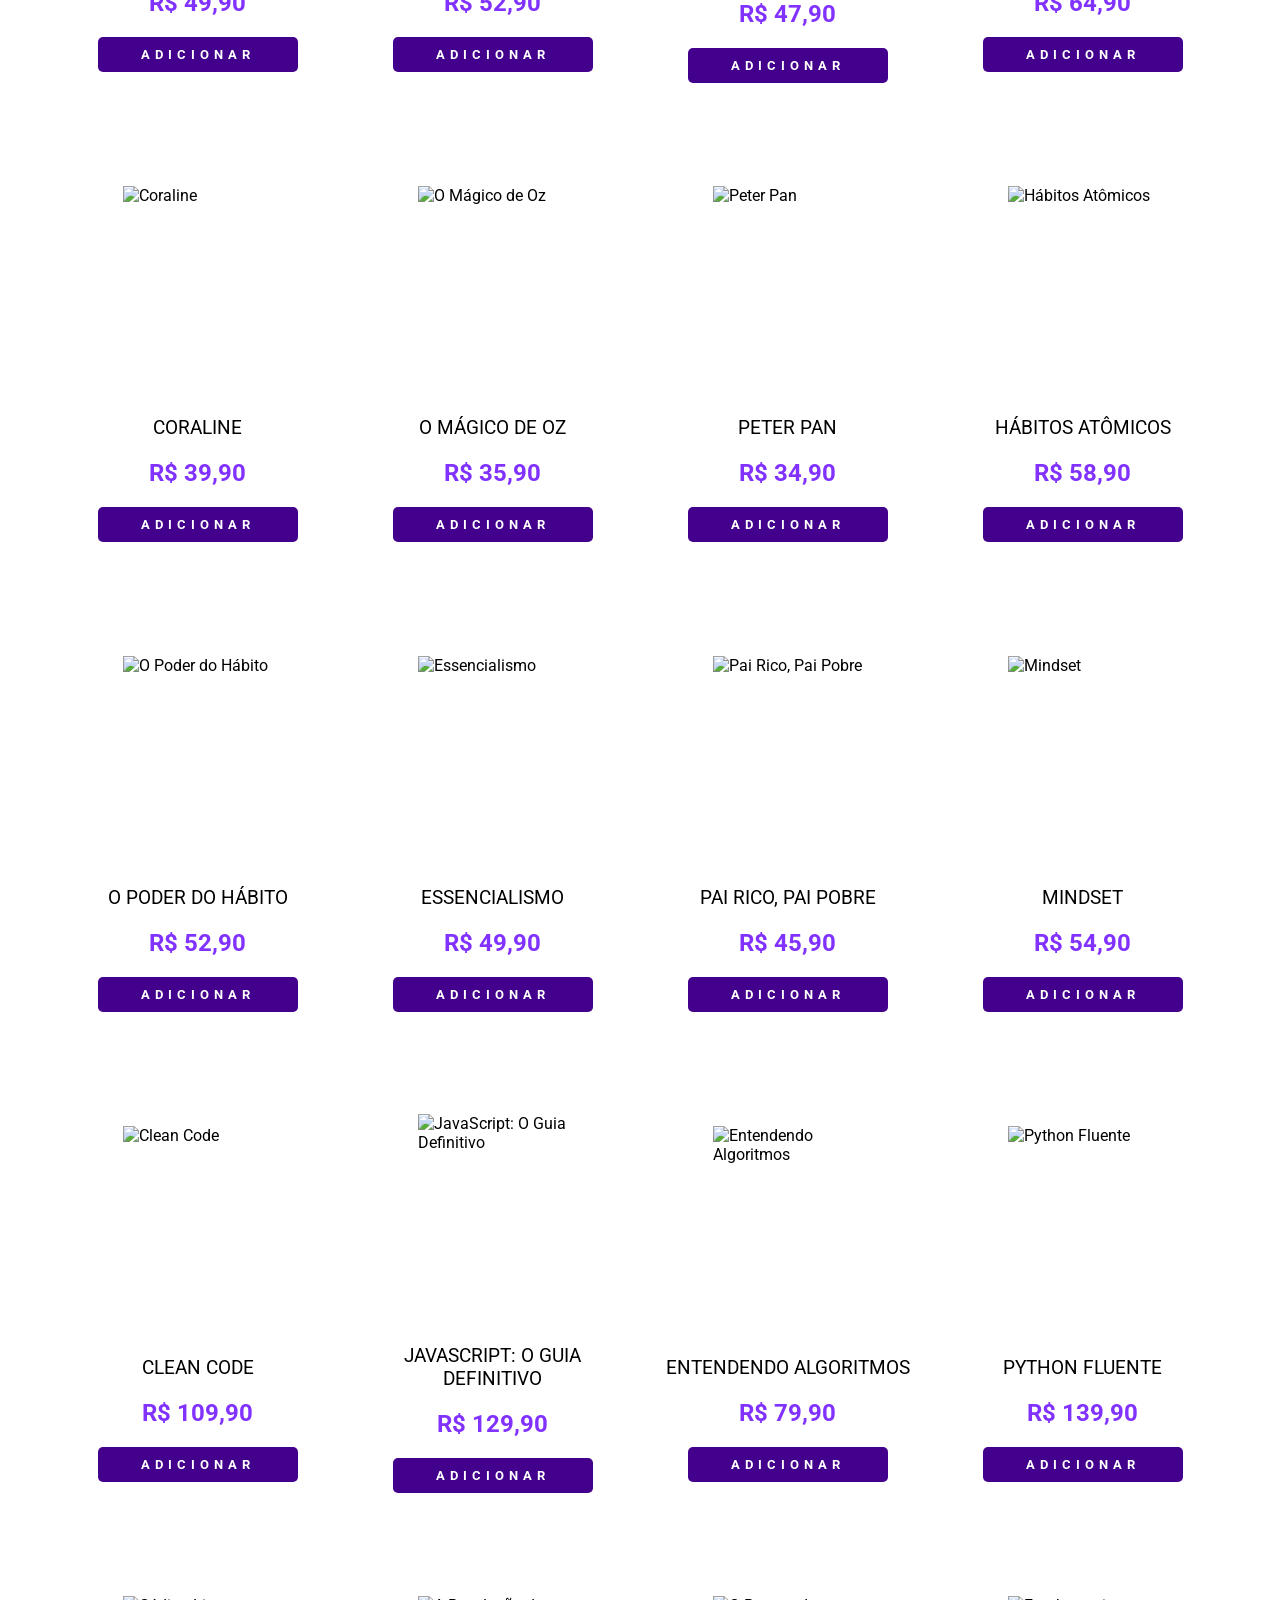
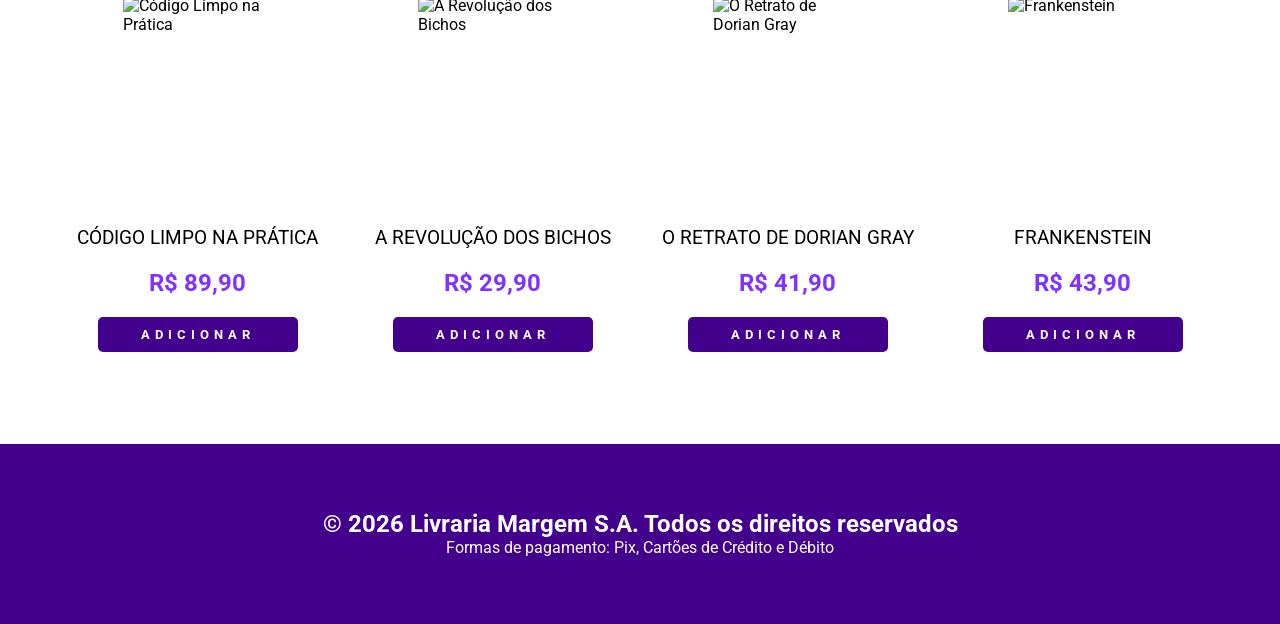
==== commit 22b0fa48: "Move o contador para dentro do link do carrinho" ====
--- a/index.html
+++ b/index.html
@@ -28,8 +28,8 @@
                     <li>
                         <a href="paginas/carrinho.html" aria-label="Abrir carrinho">
                             <img src="imagens/carrinho.jpg" alt="">
+                            <span id="contador-carrinho" aria-label="0 itens no carrinho">0</span>
                         </a>
-                        <span id="contador-carrinho" aria-label="0 itens no carrinho">0</span>
                     </li>
 
                 </ul>
--- a/css/style_estrutura_pagina.css
+++ b/css/style_estrutura_pagina.css
@@ -284,4 +284,5 @@
     #menu-secoes a{
         letter-spacing: 2px;
     }
-}+}
+
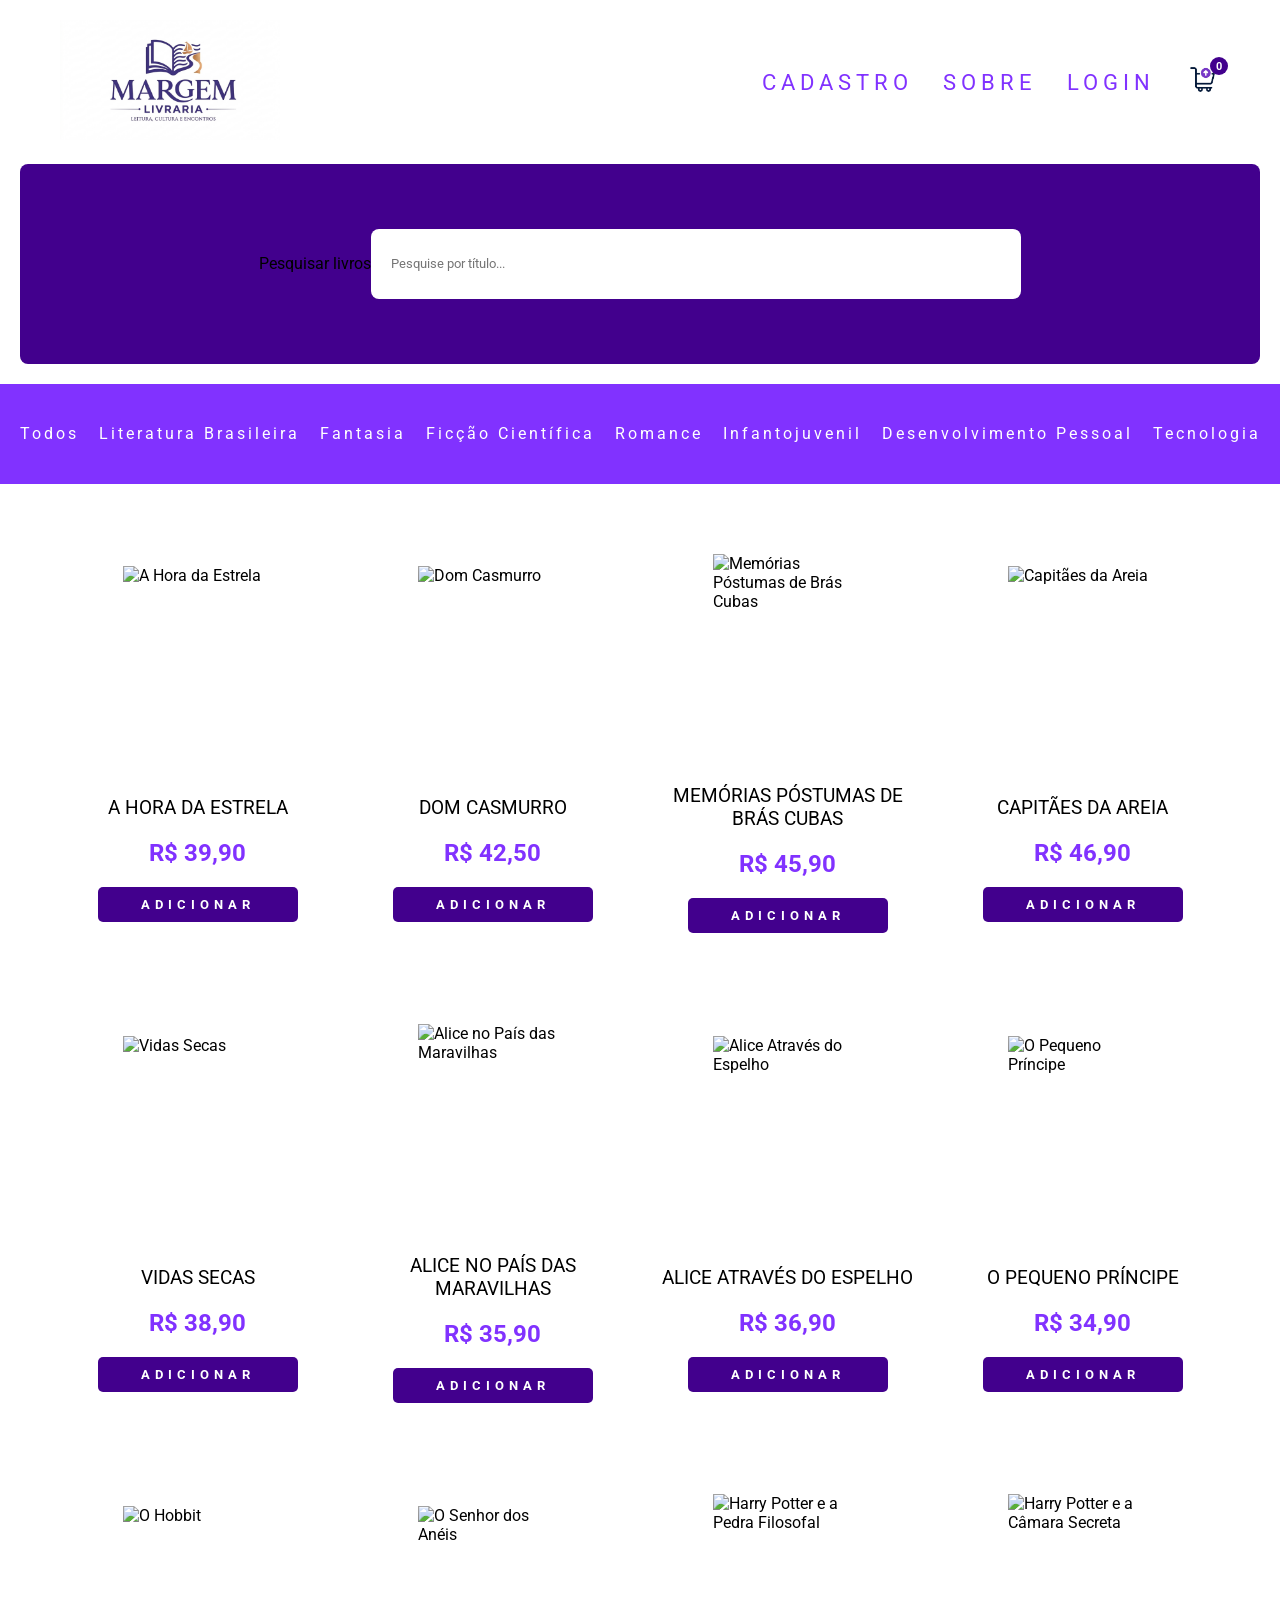
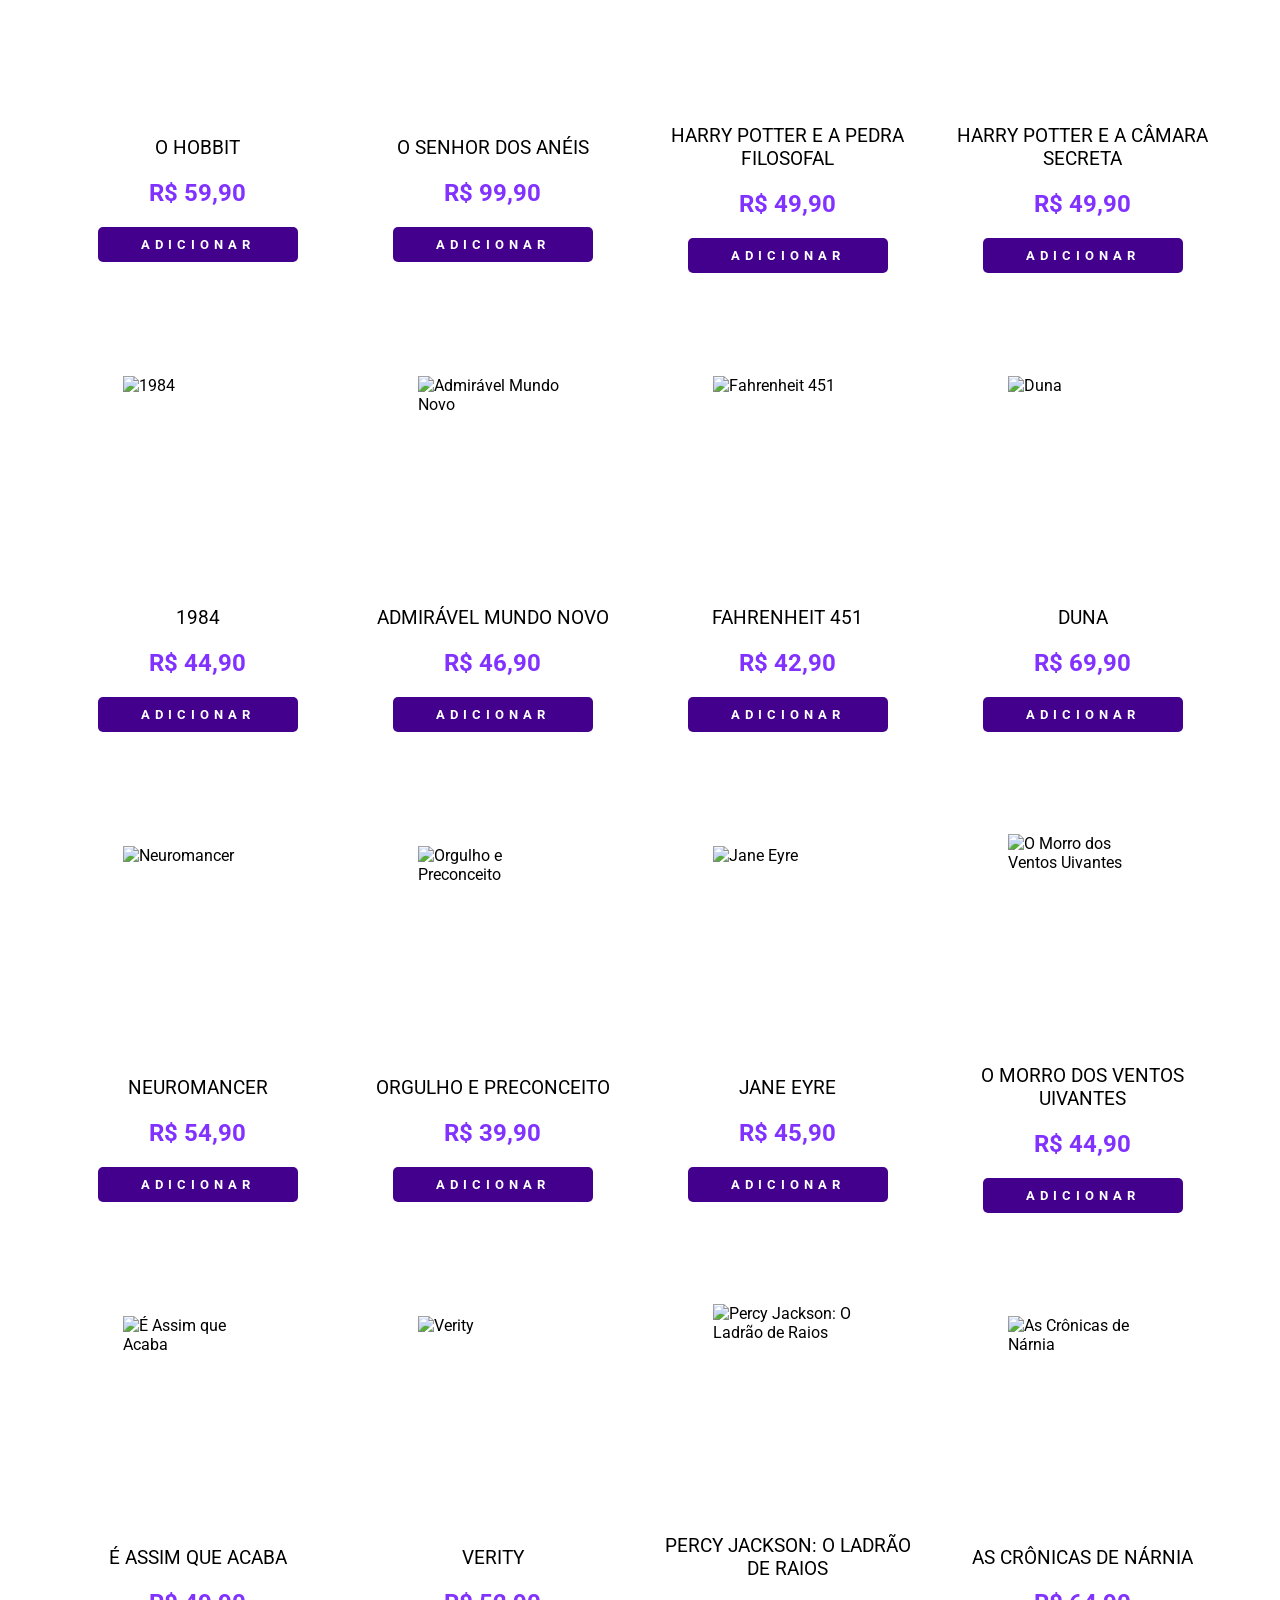
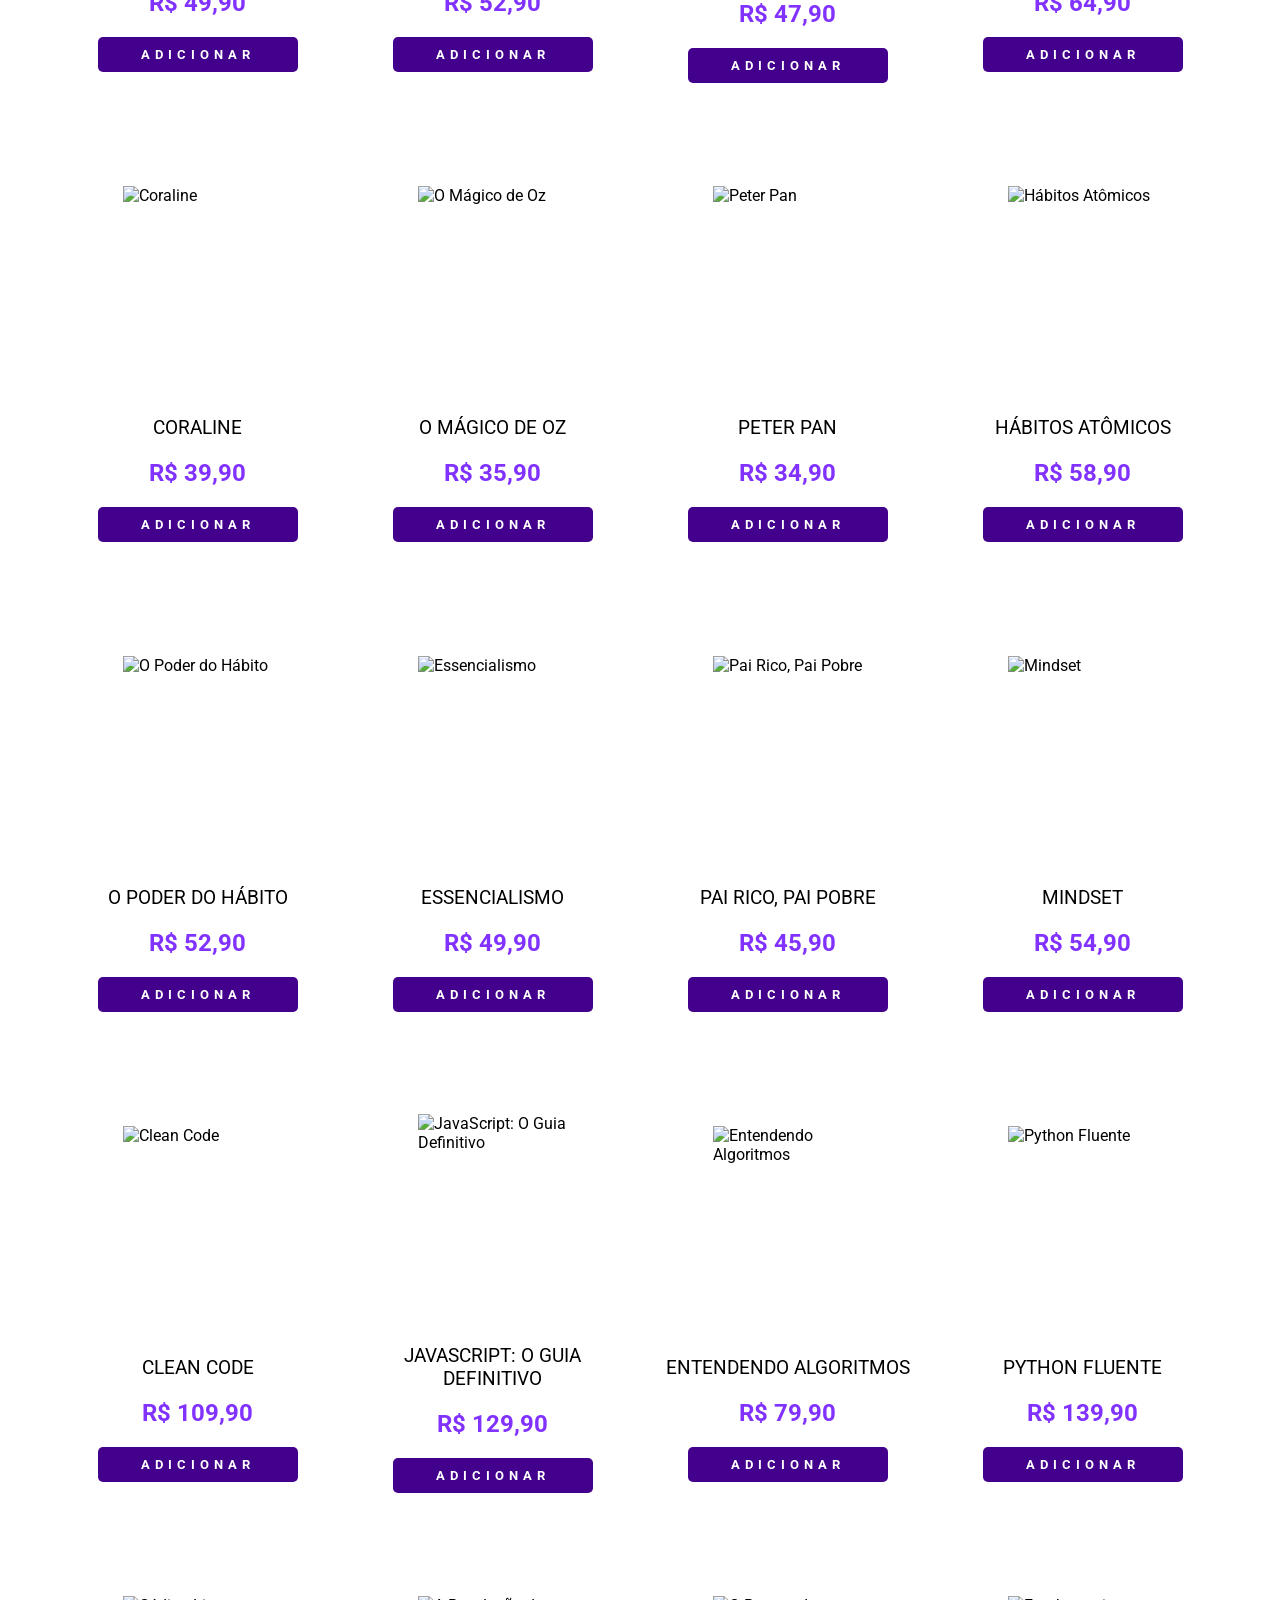
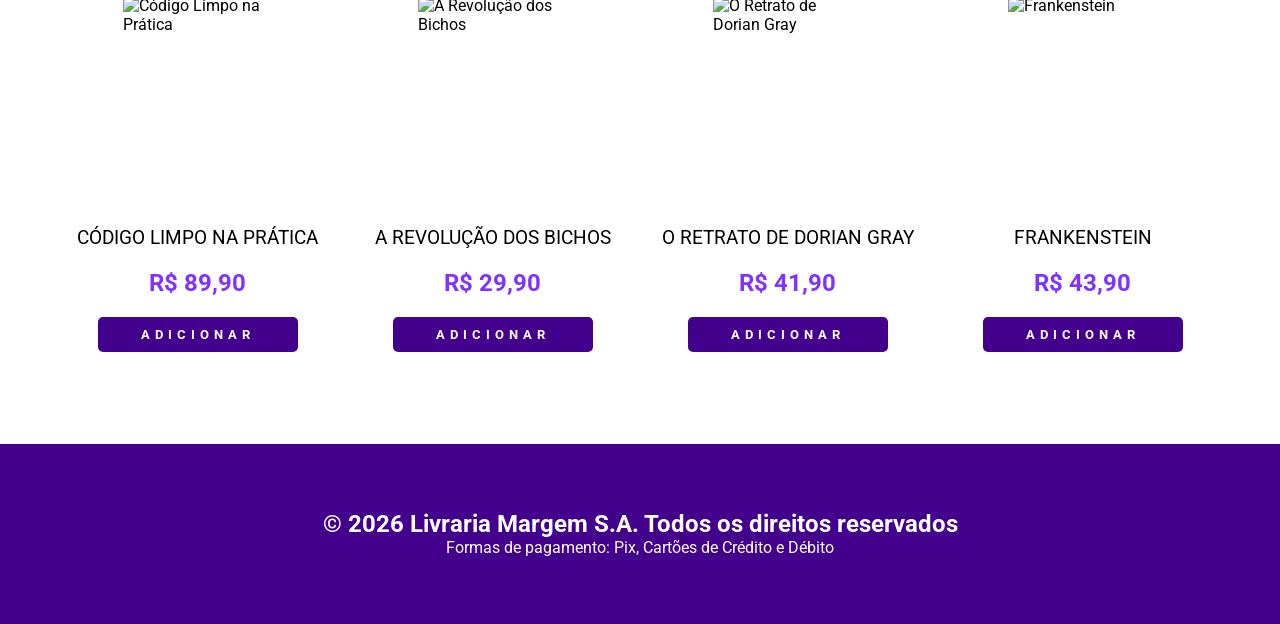
==== commit 204d48da: "Corrige bug no contador do carrinho" ====
--- a/index.html
+++ b/index.html
@@ -26,9 +26,12 @@
                     <li><a href="paginas/login.html" aria-label="Ir para login">Login</a></li>
 
                     <li>
-                        <a href="paginas/carrinho.html" aria-label="Abrir carrinho">
+                        <a href="paginas/carrinho.html"
+                            class="link-carrinho"
+                            aria-label="Abrir carrinho">
+
                             <img src="imagens/carrinho.jpg" alt="">
-                            <span id="contador-carrinho" aria-label="0 itens no carrinho">0</span>
+                            <span id="contador-carrinho">0</span>
                         </a>
                     </li>
 
--- a/css/style_estrutura_pagina.css
+++ b/css/style_estrutura_pagina.css
@@ -60,7 +60,8 @@
     list-style: none;
 }
 
-#menu a{
+/* Links de texto do menu */
+#menu a:not(.link-carrinho){
     display: inline-block;
     font-size: 1.4em;
     text-transform: uppercase;
@@ -70,16 +71,16 @@
     transition: transform .3s ease, color .3s ease;
 }
 
-#menu a:visited{
+#menu a:not(.link-carrinho):visited{
     color: var(--cor02);
 }
 
-#menu a:hover{
+#menu a:not(.link-carrinho):hover{
     transform: translateY(-5px);
     color: var(--cor01);
 }
 
-#menu a:active{
+#menu a:not(.link-carrinho):active{
     color: var(--cor01);
 }
 
@@ -286,3 +287,44 @@
     }
 }
 
+/* Link do carrinho */
+.link-carrinho{
+    position: relative;
+    display: inline-flex;
+    justify-content: center;
+    align-items: center;
+
+    text-decoration: none;
+}
+
+/* Ícone */
+.link-carrinho img{
+    width: 35px;
+    height: 35px;
+    object-fit: contain;
+}
+
+/* Contador */
+#contador-carrinho{
+    position: absolute;
+
+    top: -5px;
+    right: -8px;
+
+    min-width: 18px;
+    height: 18px;
+    padding: 2px;
+
+    display: flex;
+    justify-content: center;
+    align-items: center;
+
+    border-radius: 50%;
+
+    background: var(--cor01);
+    color: white;
+
+    font-size: 11px;
+    font-weight: bold;
+    line-height: 1;
+}
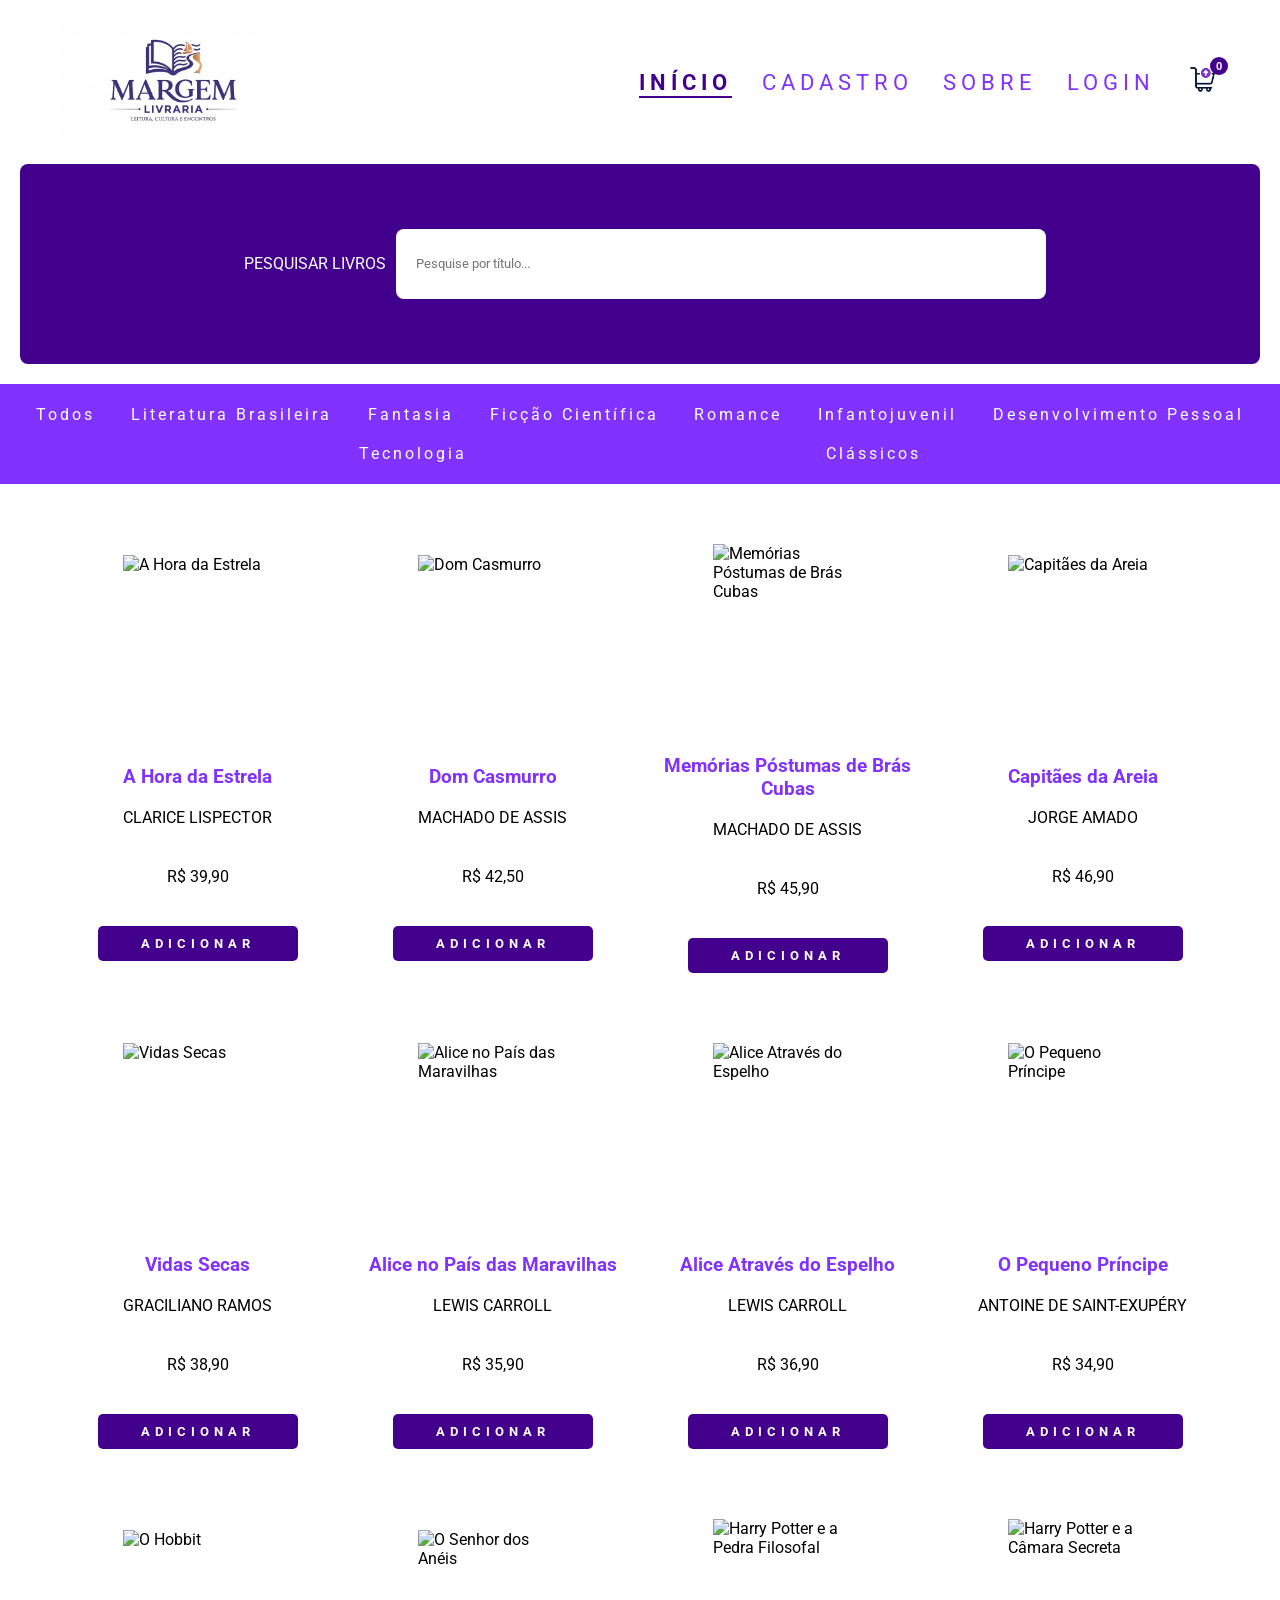
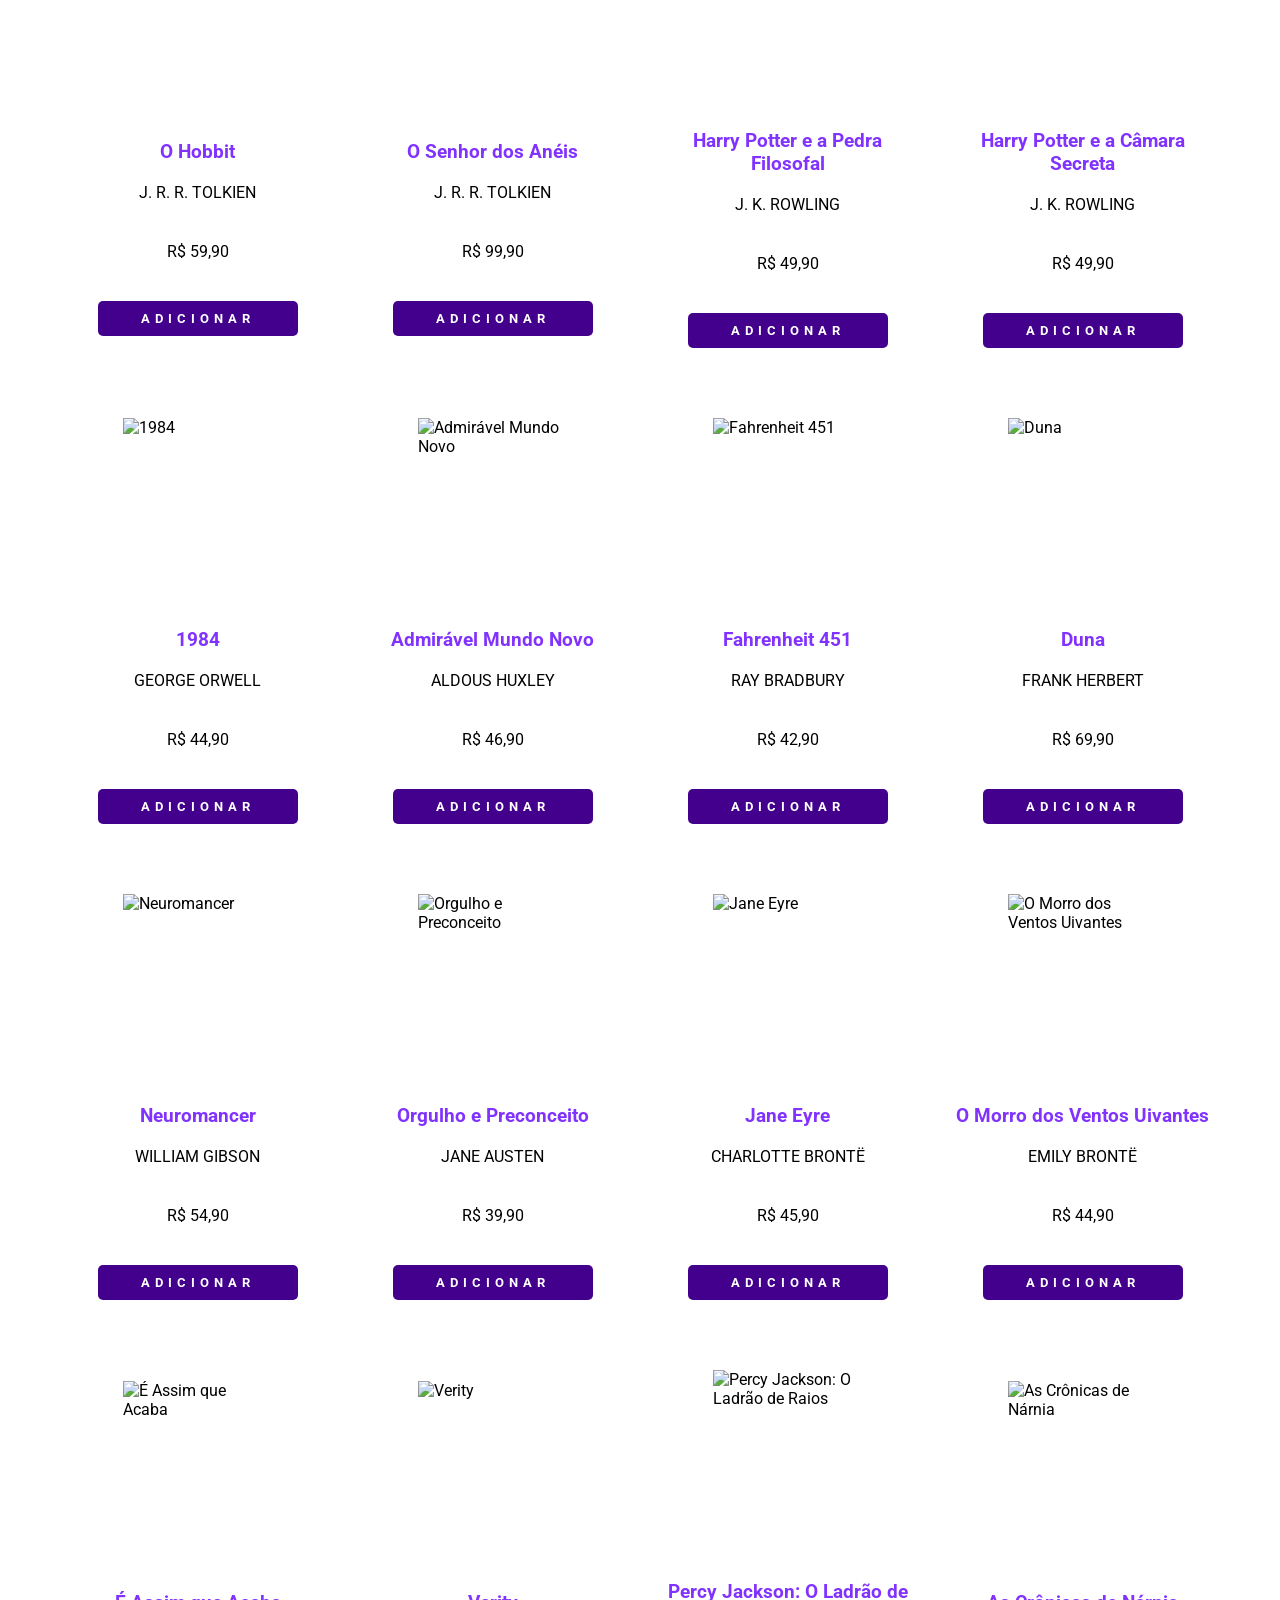
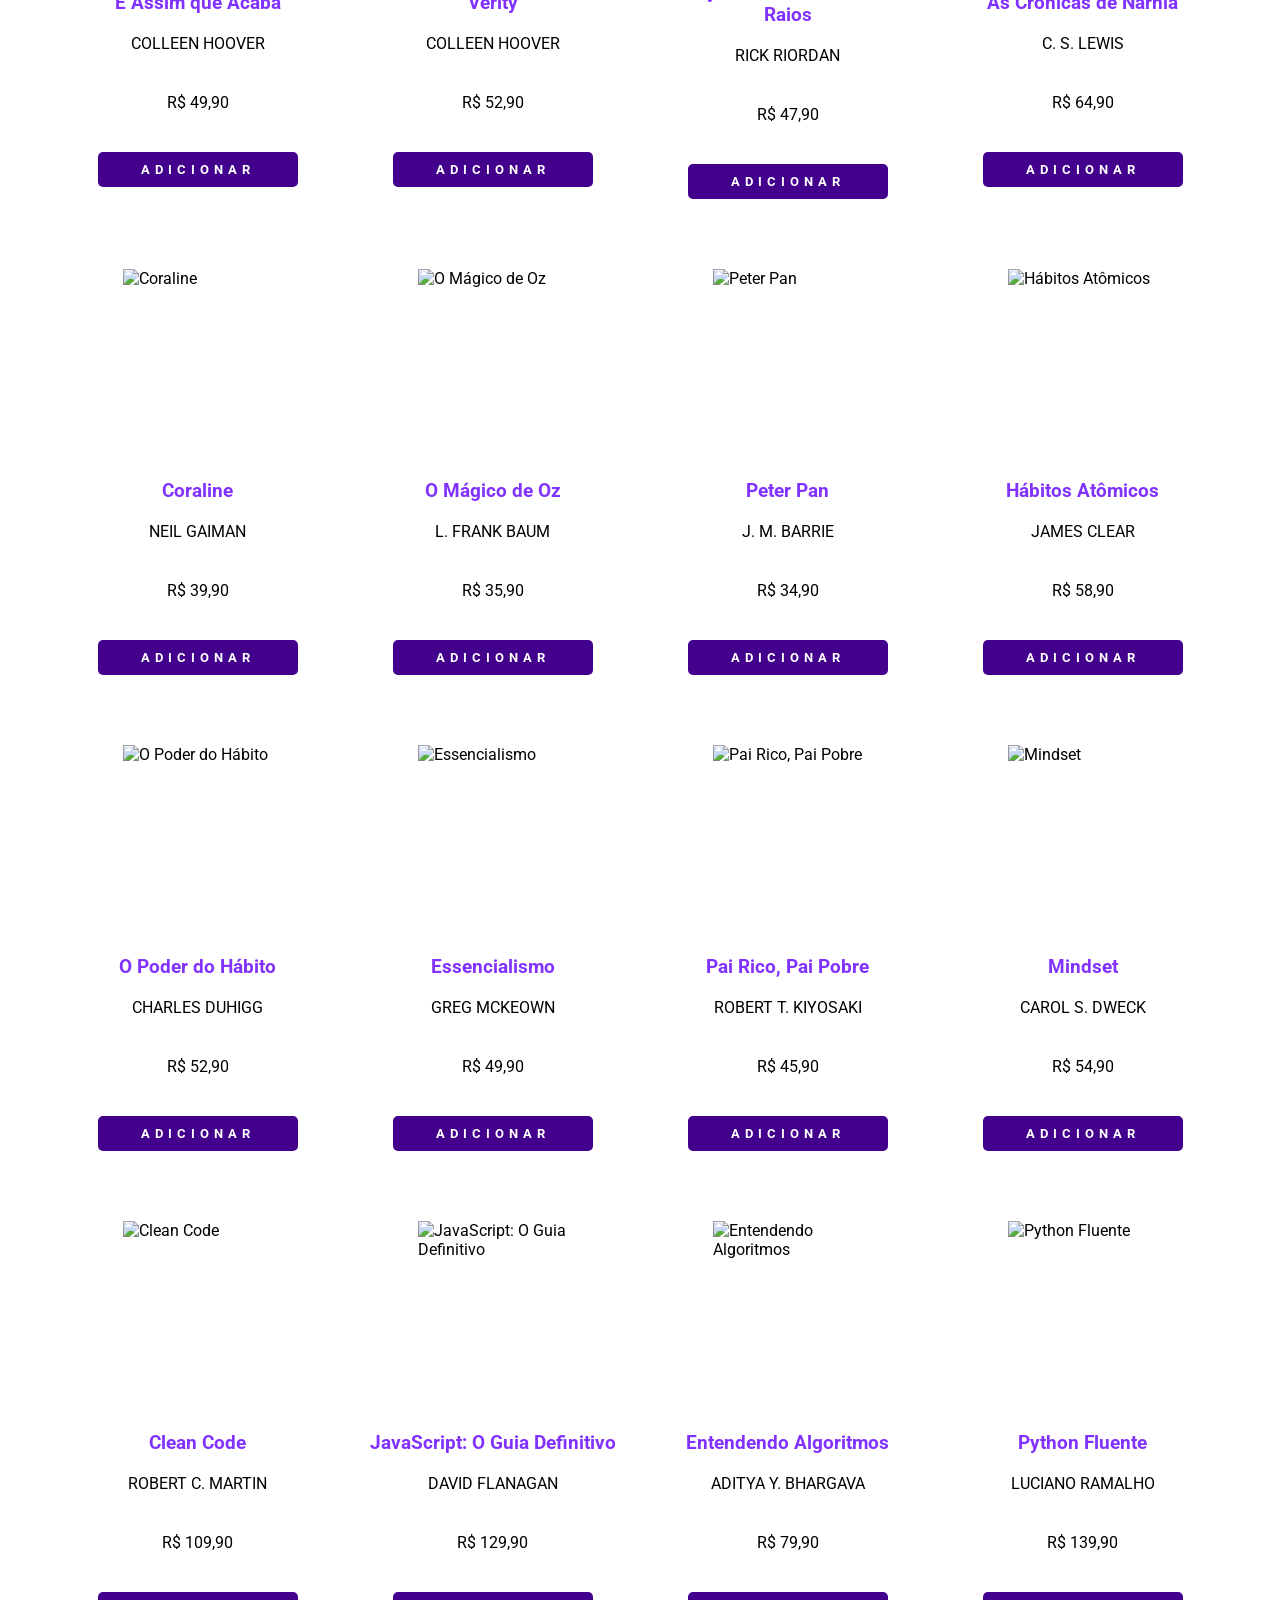
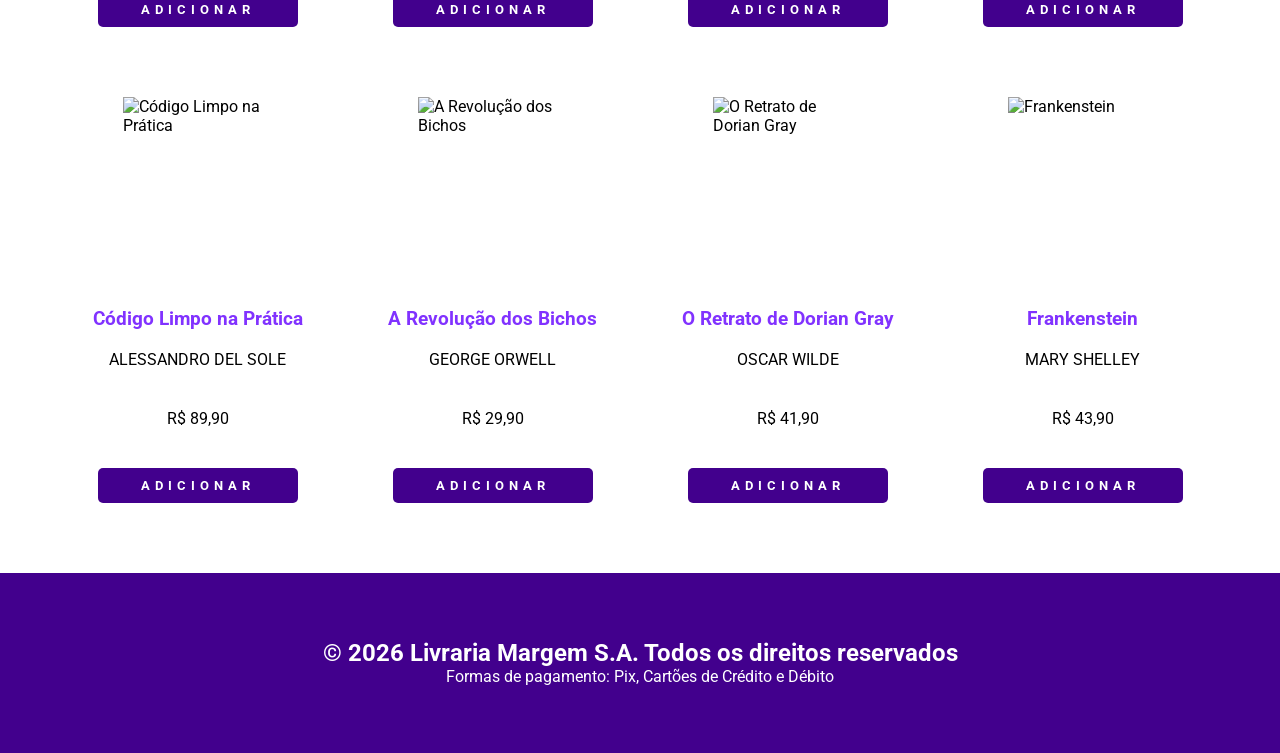
==== commit 80267d2d: "Padroniza o menu em todas as páginas" ====
--- a/index.html
+++ b/index.html
@@ -19,11 +19,12 @@
                 </a>
             </div>
 
-            <nav id="menu">
+            <nav id="menu" aria-label="Navegação principal">
                 <ul>
-                    <li><a href="paginas/cadastro.html" aria-label="Ir para cadastro">Cadastro</a></li>
-                    <li><a href="paginas/sobre.html" aria-label="Ver sobre">Sobre</a></li>
-                    <li><a href="paginas/login.html" aria-label="Ir para login">Login</a></li>
+                    <li><a href="index.html" aria-current="page">Início</a></li>
+                    <li><a href="paginas/cadastro.html">Cadastro</a></li>
+                    <li><a href="paginas/sobre.html">Sobre</a></li>
+                    <li><a href="paginas/login.html">Login</a></li>
 
                     <li>
                         <a href="paginas/carrinho.html"
--- a/css/style_estrutura_pagina.css
+++ b/css/style_estrutura_pagina.css
@@ -84,6 +84,19 @@
     color: var(--cor01);
 }
 
+#menu a[aria-current="page"]:not(.link-carrinho){
+    color: var(--cor01);
+    font-weight: bold;
+    text-decoration: underline;
+    text-underline-offset: 6px;
+}
+
+#menu a[aria-current="page"].link-carrinho img{
+    outline: 3px solid var(--cor01);
+    outline-offset: 3px;
+    border-radius: 50%;
+}
+
 #menu img{
     width: 35px;
     height: 35px;
@@ -113,6 +126,13 @@
     outline: none;
 }
 
+#pesquisa, label{
+    color: var(--branca);
+    padding: 10px;
+    text-transform: uppercase;
+    font-family: Roboto;
+}
+
 /* MENU DE SEÇÕES */
 #secoes-produtos{
     width: 100%;
@@ -132,7 +152,7 @@
     list-style: none;
     width: 100%;
     gap: 20px;
-    flex-wrap: nowrap; /* remover se der errado */
+    flex-wrap: wrap; /* remover se der errado */
 }
 #menu-secoes li{
     flex: 0 1 auto;
@@ -191,7 +211,7 @@
 }
 
 .card p{
-    font-size: 1.2em;
+    font-size: 1em;
     text-transform: uppercase;
     margin: 20px 0;
     text-align: center;
@@ -199,6 +219,8 @@
 
 .card h2{
     color: var(--cor02);
+    font-size: 1.2em;
+    text-align: center;
 }
 
 .card button{
@@ -327,4 +349,4 @@
     font-size: 11px;
     font-weight: bold;
     line-height: 1;
-}+}
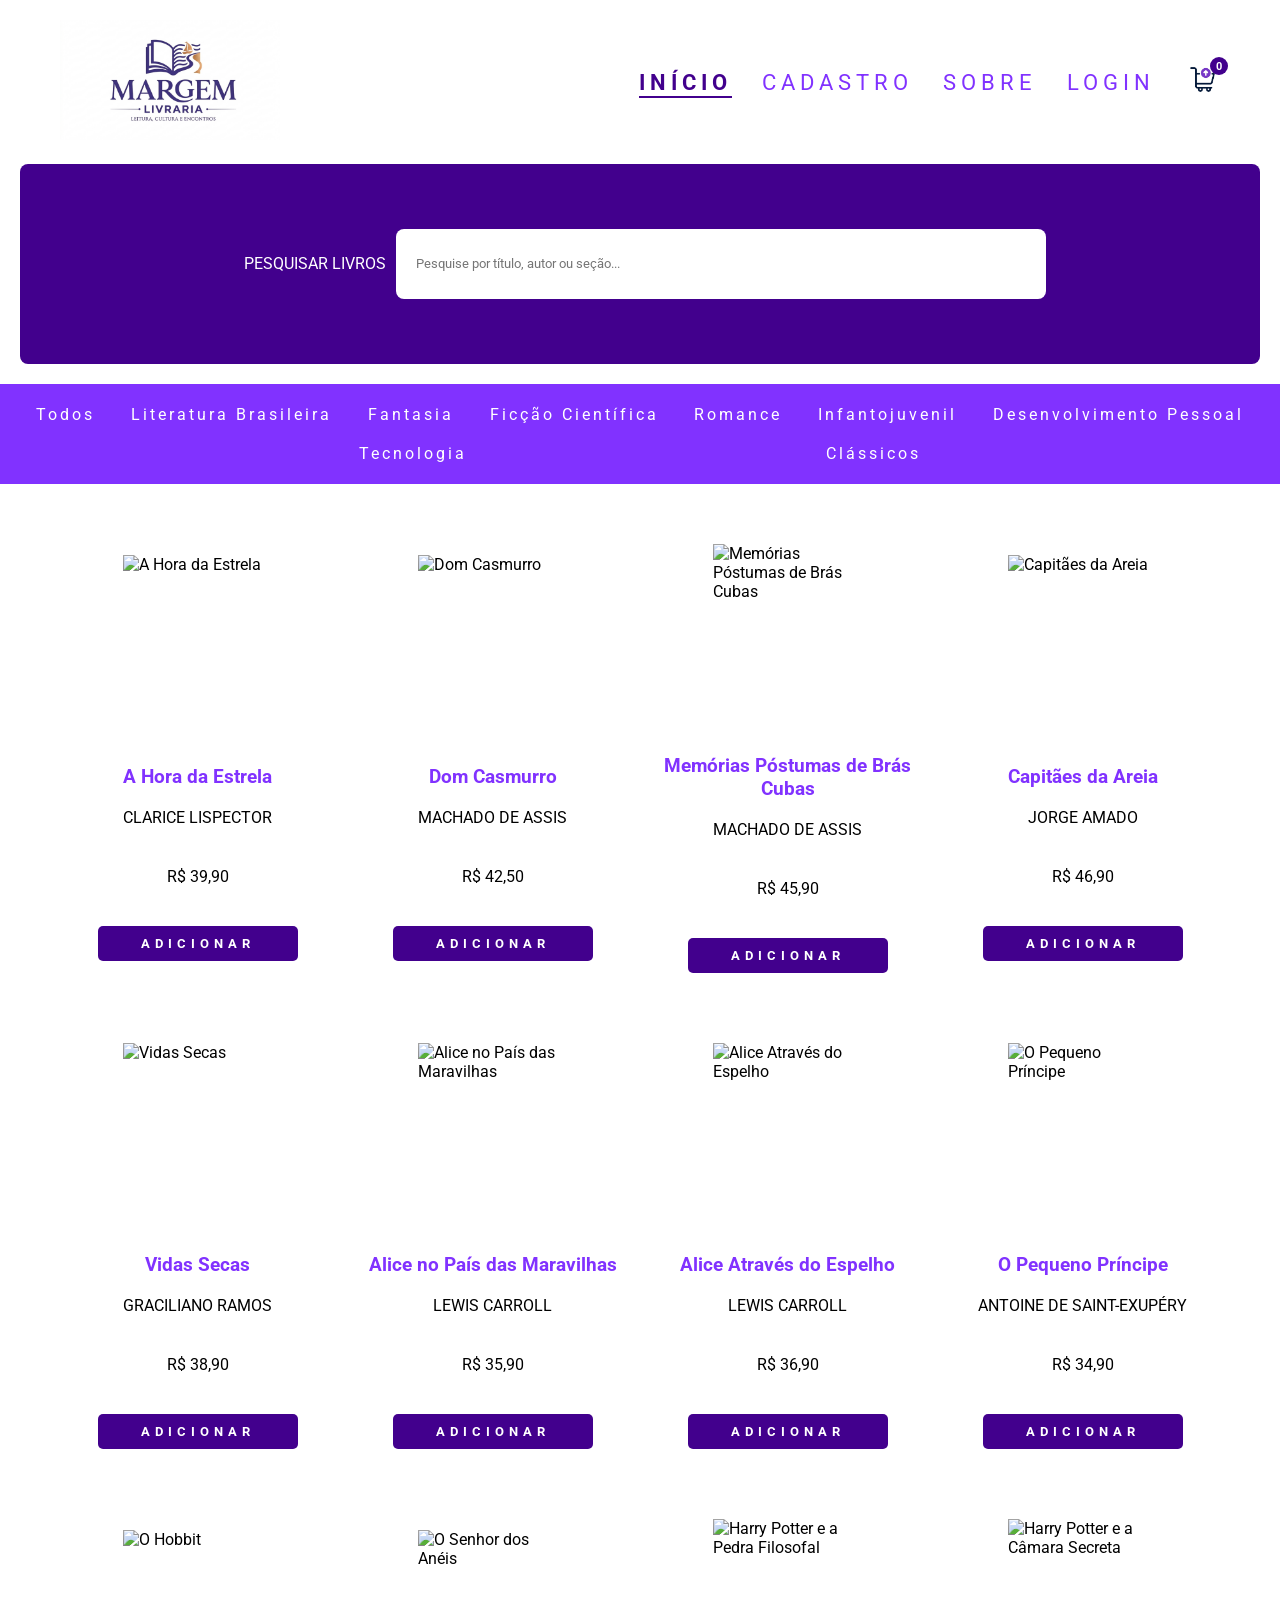
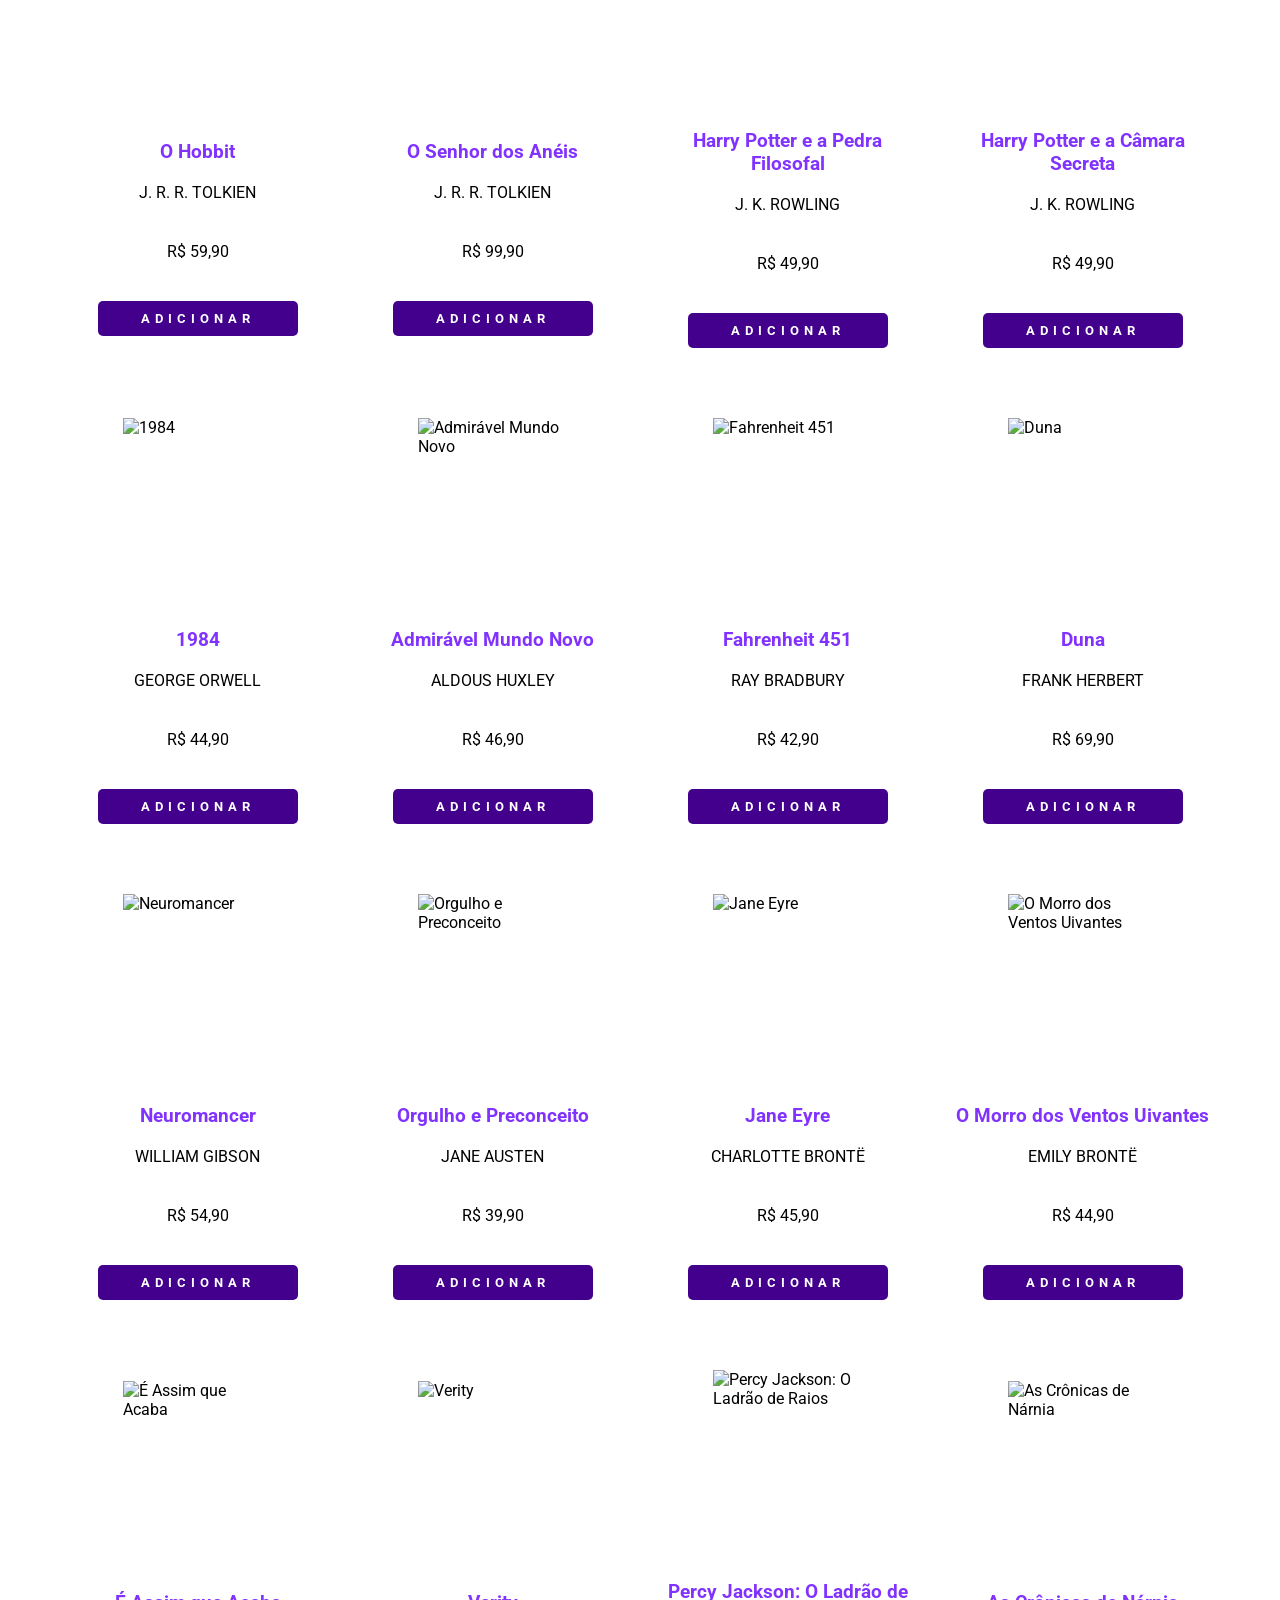
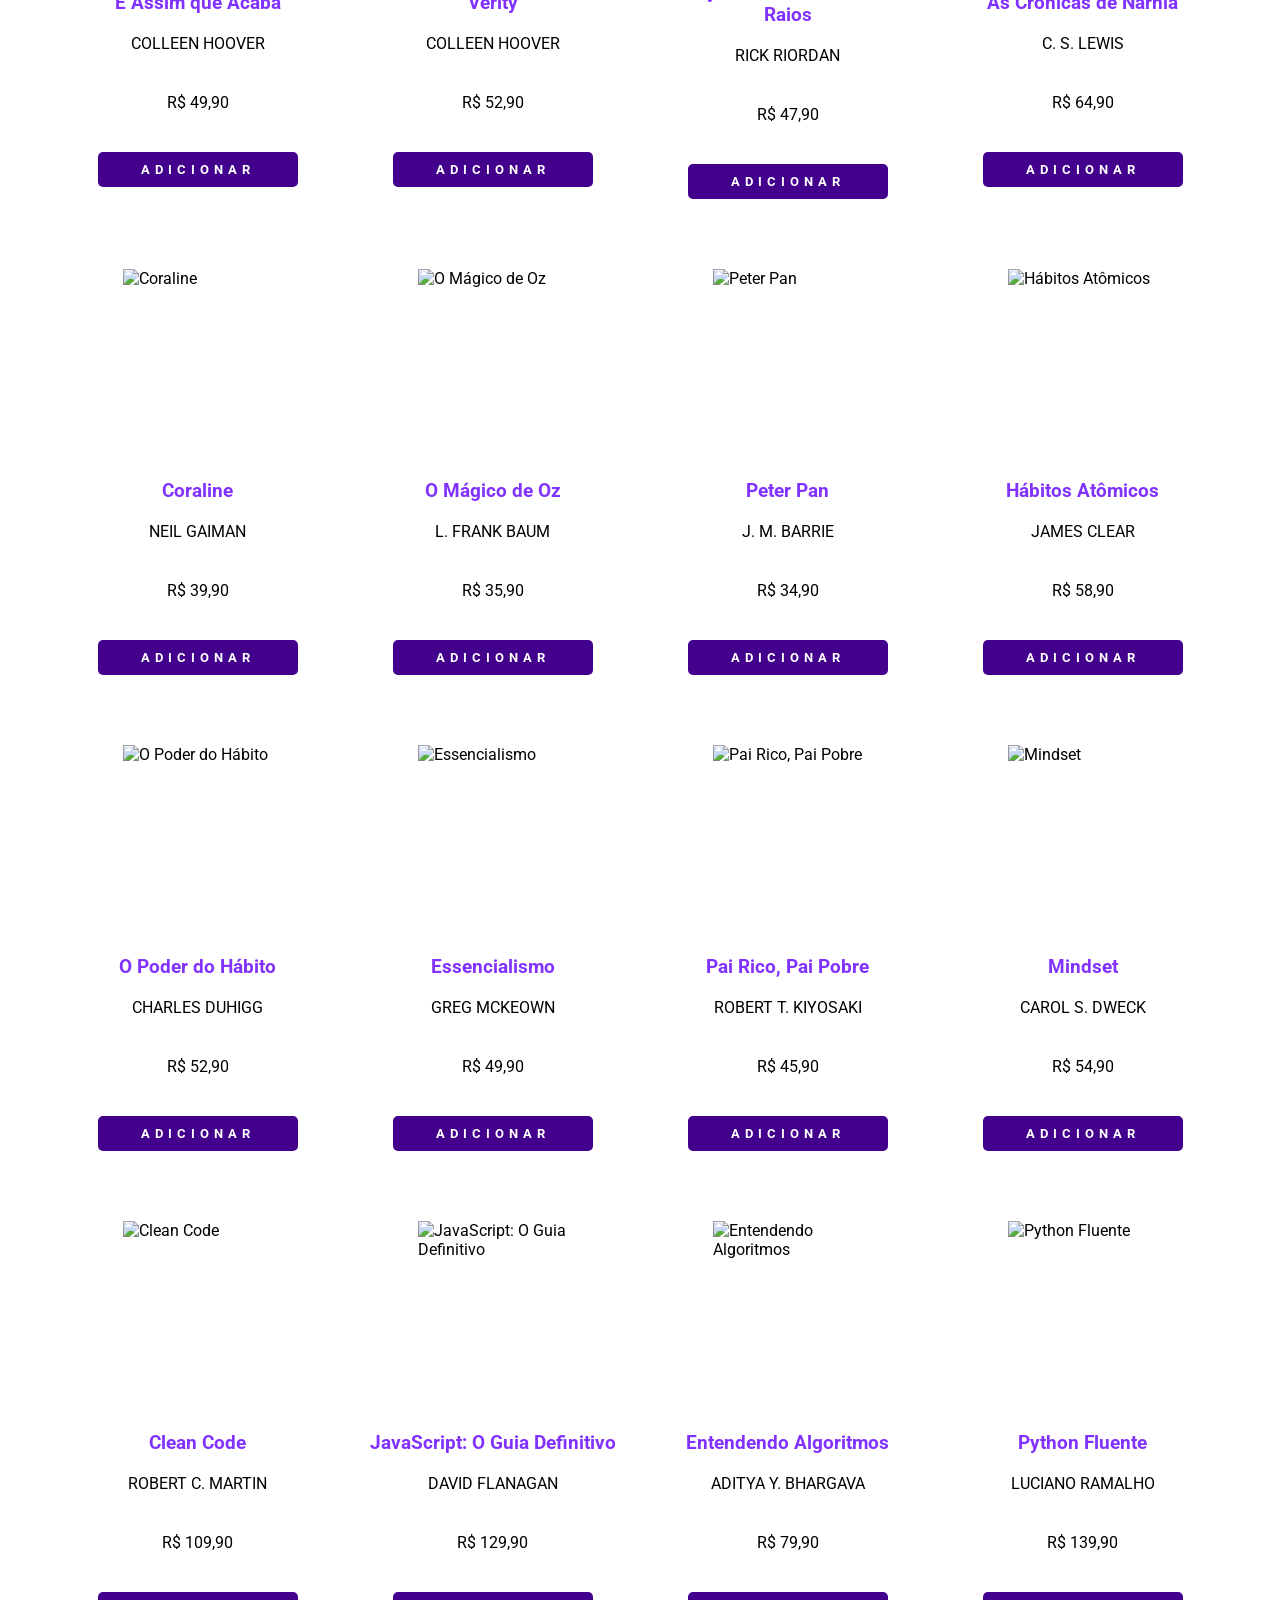
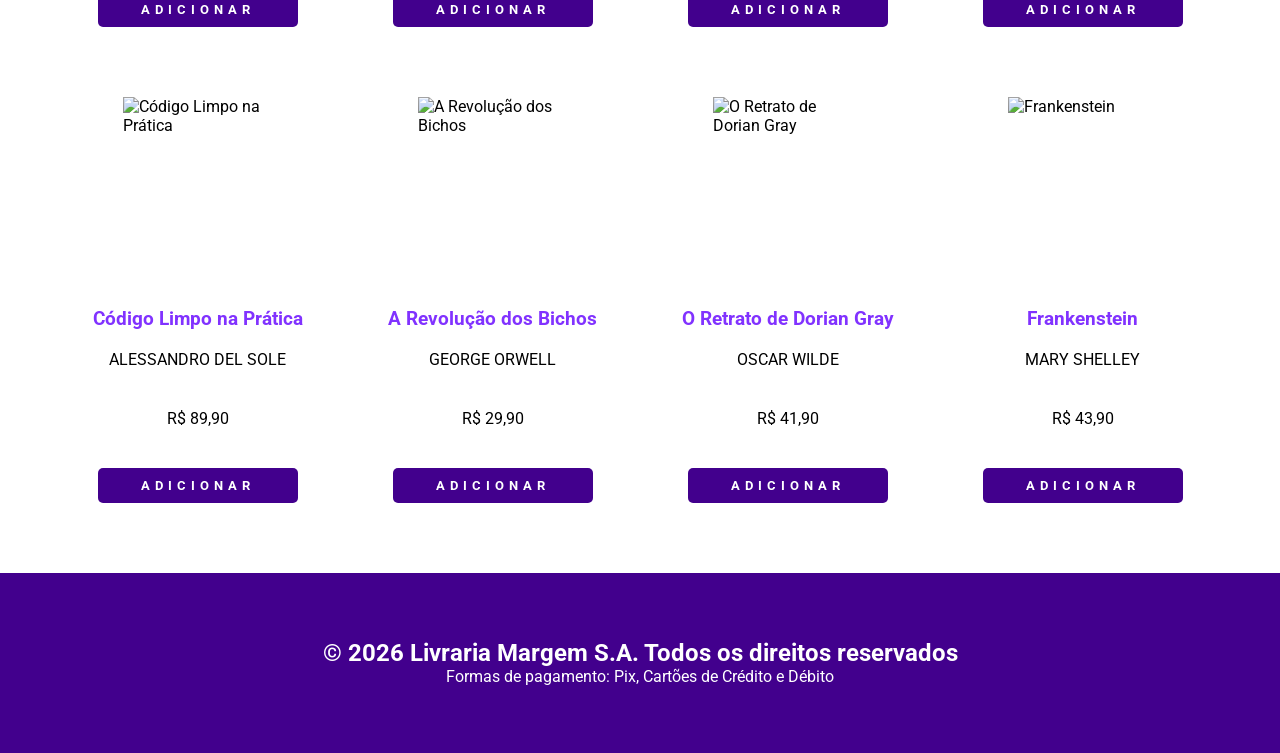
==== commit 28b73ab4: "Atualiza o placeholder do campo pesquisar" ====
--- a/index.html
+++ b/index.html
@@ -54,7 +54,7 @@
                     id="campo-pesquisa"
                     name="pesquisa"
                     class="input-pesquisa"
-                    placeholder="Pesquise por título..."
+                    placeholder="Pesquise por título, autor ou seção..."
                     autocomplete="off">
             </section>
 
